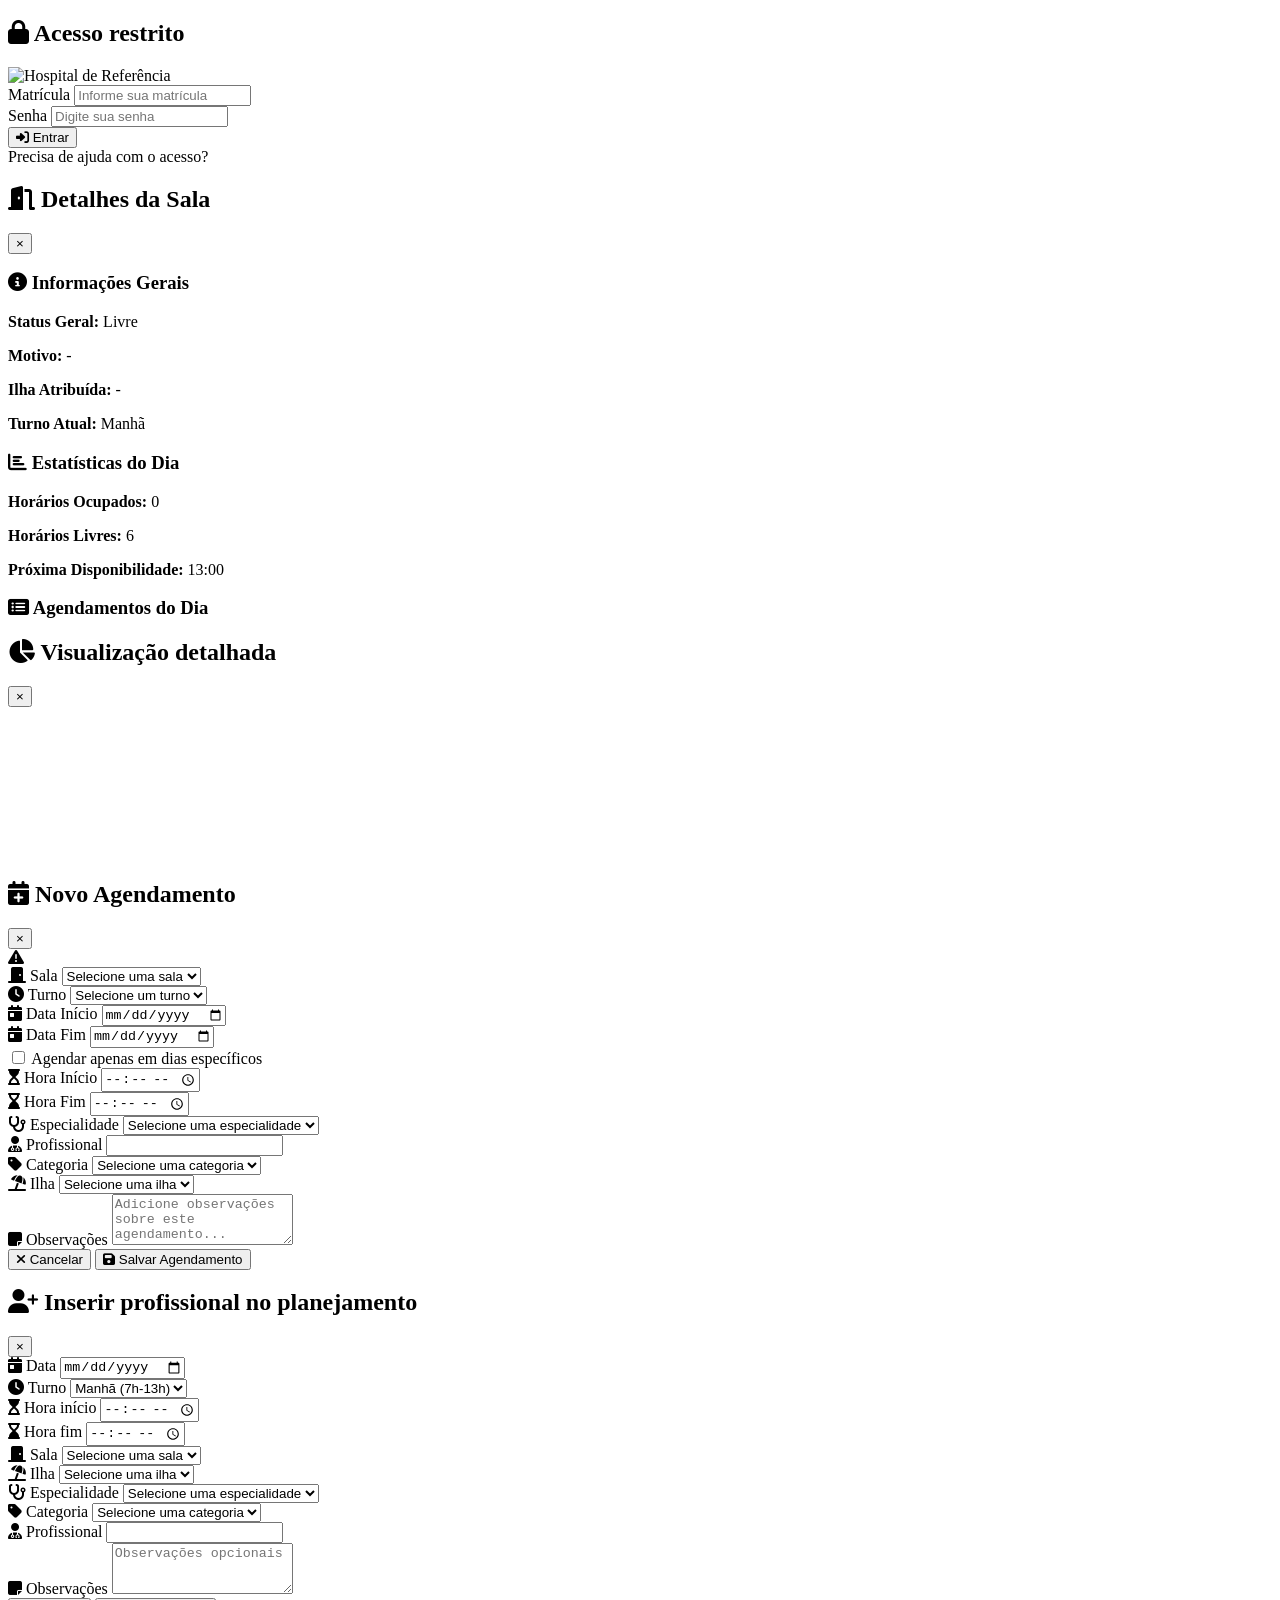
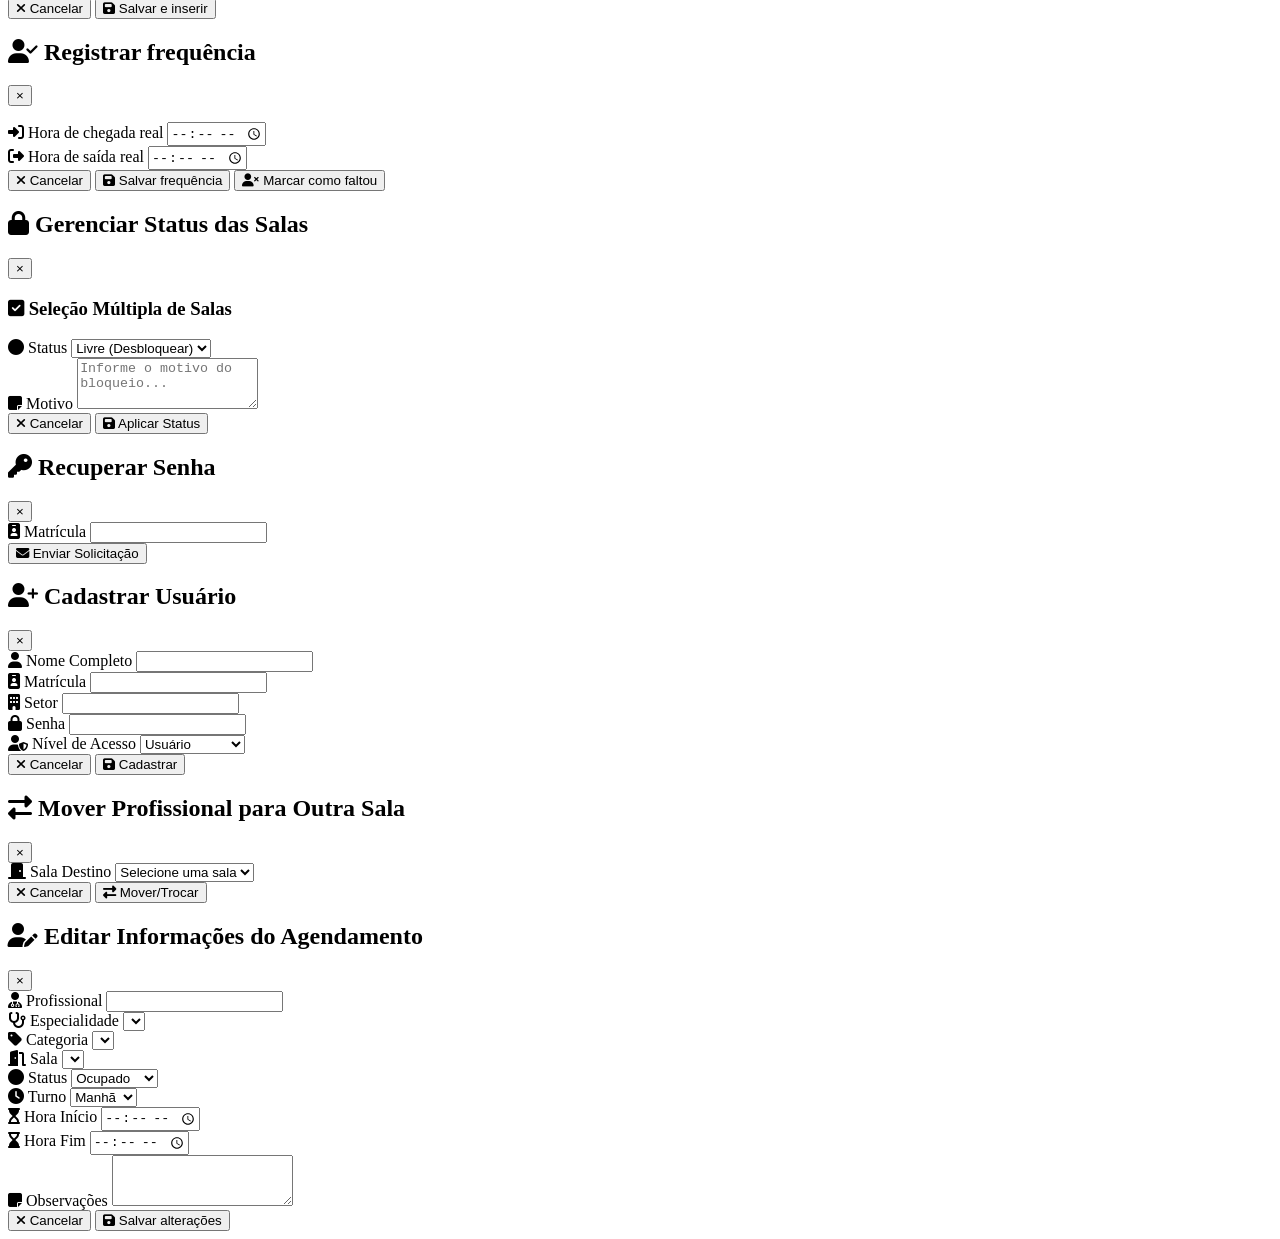
==== Index.html @ 79a1d258 "Ajusta exibição do logo sem bordas e remove legenda" ====
<!DOCTYPE html>
<html lang="pt-BR">
<head>
    <meta charset="UTF-8">
    <meta name="viewport" content="width=device-width, initial-scale=1.0">
    <title>Sistema de Agendamento - Salas</title>
    <link rel="stylesheet" href="https://cdnjs.cloudflare.com/ajax/libs/font-awesome/6.4.0/css/all.min.css">
    <link href="https://fonts.googleapis.com/css2?family=Inter:wght@400;500;600;700&display=swap" rel="stylesheet">
    <script src="https://cdn.jsdelivr.net/npm/chart.js"></script>
    <?!= include('style'); ?>
</head>
<body>
    <div id="login-container">
        <div class="login-form">
            <h2><i class="fas fa-lock"></i> Acesso restrito</h2>
            <div class="login-brand">
                <img src="https://i.ibb.co/MyXRqfmd/logo-gama-claro.png" alt="Hospital de Referência">
            </div>
            <div class="login-divider"></div>
            <div class="alert alert-error" id="login-alert" style="display: none;">
                <i class="fas fa-exclamation-triangle"></i> <span id="login-message"></span>
            </div>
            <div class="login-group">
                <label for="login-matricula">Matrícula</label>
                <input type="text" id="login-matricula" placeholder="Informe sua matrícula" required>
            </div>
            <div class="login-group">
                <label for="login-senha">Senha</label>
                <input type="password" id="login-senha" placeholder="Digite sua senha" required>
            </div>
            <div class="login-actions">
                <button class="btn" id="btn-login" type="button">
                    <i class="fas fa-sign-in-alt" aria-hidden="true"></i>
                    <span class="login-button-label">Entrar</span>
                    <span class="button-spinner" aria-hidden="true"></span>
                </button>
            </div>
            <div class="forgot-password" id="btn-forgot">Precisa de ajuda com o acesso?</div>
        </div>
    </div>

    <div id="main-container" class="container" style="display: none;">
        <header>
            <div class="header-left">
                <div class="logo">
                    <img src="https://i.ibb.co/MyXRqfmd/logo-gama-claro.png" alt="Logo Gama" class="logo-img" id="app-logo" data-dark-src="https://i.ibb.co/MyXRqfmd/logo-gama-claro.png" data-light-src="https://i.ibb.co/nMyZqyn3/logo-gama-escuro.png">
                </div>
                <div class="header-nav">
                    <button class="nav-toggle" id="nav-toggle" type="button" aria-expanded="false" aria-controls="main-nav">
                        <i class="fas fa-bars" aria-hidden="true"></i>
                        <span>Menu</span>
                    </button>
                    <nav class="main-nav" id="main-nav" aria-label="Navegação principal">
                        <div class="nav-group is-active" data-group="operacao">
                            <button class="nav-group-toggle" id="nav-group-operacao-toggle" type="button" aria-expanded="true" aria-controls="nav-group-operacao" aria-haspopup="true" data-initial-open="true">
                                <i class="fas fa-gears" aria-hidden="true"></i>
                                <span>Operação</span>
                                <i class="fas fa-chevron-down group-caret" aria-hidden="true"></i>
                            </button>
                            <div class="nav-submenu is-open" id="nav-group-operacao" role="menu" aria-labelledby="nav-group-operacao-toggle">
                                <button class="nav-btn active" data-tab="monitor" role="menuitem" data-tooltip="Acompanhe em tempo real a ocupação das salas">
                                    <i class="fas fa-desktop" aria-hidden="true"></i>
                                    <span>Monitor</span>
                                </button>
                                <button class="nav-btn" data-tab="planejamento" role="menuitem" data-tooltip="Monte o planejamento por turno e valide com o agendamento oficial">
                                    <i class="fas fa-clipboard-check" aria-hidden="true"></i>
                                    <span>Planejamento</span>
                                </button>
                            </div>
                        </div>
                        <div class="nav-group" data-group="analise">
                            <button class="nav-group-toggle" id="nav-group-analise-toggle" type="button" aria-expanded="false" aria-controls="nav-group-analise" aria-haspopup="true">
                                <i class="fas fa-chart-line" aria-hidden="true"></i>
                                <span>Análise</span>
                                <i class="fas fa-chevron-down group-caret" aria-hidden="true"></i>
                            </button>
                            <div class="nav-submenu" id="nav-group-analise" role="menu" aria-labelledby="nav-group-analise-toggle">
                                <button class="nav-btn" data-tab="dashboard" role="menuitem" data-tooltip="Visualize indicadores estratégicos e tendências">
                                    <i class="fas fa-chart-pie" aria-hidden="true"></i>
                                    <span>Dashboards</span>
                                </button>
                                <button class="nav-btn" data-tab="relatorios" role="menuitem" data-tooltip="Gere relatórios detalhados e exportáveis">
                                    <i class="fas fa-file-alt" aria-hidden="true"></i>
                                    <span>Relatórios</span>
                                </button>
                            </div>
                        </div>
                        <div class="nav-group" data-group="gestao">
                            <button class="nav-group-toggle" id="nav-group-gestao-toggle" type="button" aria-expanded="false" aria-controls="nav-group-gestao" aria-haspopup="true">
                                <i class="fas fa-people-group" aria-hidden="true"></i>
                                <span>Gestão</span>
                                <i class="fas fa-chevron-down group-caret" aria-hidden="true"></i>
                            </button>
                            <div class="nav-submenu" id="nav-group-gestao" role="menu" aria-labelledby="nav-group-gestao-toggle">
                                <button class="nav-btn" data-tab="medicos" role="menuitem" data-tooltip="Acompanhe produtividade e atrasos dos profissionais">
                                    <i class="fas fa-user-md" aria-hidden="true"></i>
                                    <span>Acompanhamento Médicos</span>
                                </button>
                                <button class="nav-btn" data-tab="logs" role="menuitem" data-tooltip="Audite atividades, alertas e ações administrativas">
                                    <i class="fas fa-clipboard-list" aria-hidden="true"></i>
                                    <span>Logs &amp; Auditoria</span>
                                </button>
                                <button class="nav-btn" data-tab="sala-mes" role="menuitem" data-tooltip="Analise a performance das salas ao longo do mês">
                                    <i class="fas fa-door-open" aria-hidden="true"></i>
                                    <span>Acompanhamento Salas</span>
                                </button>
                            </div>
                        </div>
                    </nav>
                </div>
            </div>
            <div class="controls">
                <button class="theme-toggle" id="theme-toggle" type="button" aria-label="Alternar entre tema claro e escuro">
                    <i class="fas fa-moon" aria-hidden="true"></i>
                </button>
                <div class="date-controls">
                    <button id="prev-date" type="button"><i class="fas fa-chevron-left"></i></button>
                    <div id="current-date">Carregando...</div>
                    <input type="date" id="current-date-picker" aria-label="Selecionar data específica">
                    <button id="next-date" type="button"><i class="fas fa-chevron-right"></i></button>
                </div>
                <div class="turno-selector" role="group" aria-label="Seleção de turno">
                    <button class="turno-btn active" data-turno="manha" type="button" aria-label="Manhã">M</button>
                    <button class="turno-btn" data-turno="tarde" type="button" aria-label="Tarde">T</button>
                    <button class="turno-btn" data-turno="noite" type="button" aria-label="Noite">N</button>
                    <button class="turno-btn" data-turno="todos" type="button" aria-label="Todos os turnos do dia">DIA</button>
                </div>
                <div class="quick-actions">
                    <button class="icon-button icon-only" id="open-filters" type="button" aria-controls="filters-panel" aria-label="Alternar filtros">
                        <i class="fas fa-sliders-h"></i>
                    </button>
                    <button class="btn btn-secondary" id="btn-logout" type="button">
                        <i class="fas fa-sign-out-alt"></i> Sair
                    </button>
                </div>
            </div>
        </header>

        <div class="main-content">
            <aside class="sidebar" data-drawer="filters" id="filters-panel">
                <button class="drawer-close" type="button" data-drawer-close="filters" aria-label="Fechar filtros" data-skip-busy="true">
                    <i class="fas fa-times"></i>
                </button>
                <h2><i class="fas fa-sliders-h"></i> Filtros e Controles</h2>
                <div class="filters">
                    <div class="filter-group">
                        <label for="filter-especialidade"><i class="fas fa-stethoscope"></i> Especialidade</label>
                        <div class="multiselect" id="filter-especialidade-multi">
                            <button class="multiselect-btn">Todas as especialidades</button>
                            <div class="multiselect-options" id="filter-especialidade-options"></div>
                        </div>
                    </div>
                    <div class="filter-group">
                        <label for="filter-categoria"><i class="fas fa-user-md"></i> Categoria</label>
                        <div class="multiselect" id="filter-categoria-multi">
                            <button class="multiselect-btn">Todas as categorias</button>
                            <div class="multiselect-options" id="filter-categoria-options"></div>
                        </div>
                    </div>
                    <div class="filter-group">
                        <label for="filter-status"><i class="fas fa-circle"></i> Status</label>
                        <div class="multiselect" id="filter-status-multi">
                            <button class="multiselect-btn">Todos os status</button>
                            <div class="multiselect-options" id="filter-status-options"></div>
                        </div>
                    </div>
                    <div class="filter-group">
                        <label for="filter-ilha"><i class="fas fa-umbrella-beach"></i> Ilha</label>
                        <div class="multiselect" id="filter-ilha-multi">
                            <button class="multiselect-btn">Todas as ilhas</button>
                            <div class="multiselect-options" id="filter-ilha-options"></div>
                        </div>
                    </div>
                    <button class="btn-cadastrar admin-only" id="btn-cadastro">
                        <i class="fas fa-plus-circle"></i> Novo Agendamento
                    </button>
                    <button class="btn-bloquear admin-only" id="btn-bloquear">
                        <i class="fas fa-lock"></i> Gerenciar Status Salas
                    </button>
                    <button class="btn-cadastrar admin-only" id="btn-cadastrar-usuario">
                        <i class="fas fa-user-plus"></i> Cadastrar Usuário
                    </button>
                </div>

                <div class="legend">
                    <div class="legend-item">
                        <div class="legend-color color-livre"></div>
                        <span>Livre</span>
                    </div>
                    <div class="legend-item">
                        <div class="legend-color color-ocupado"></div>
                        <span>Ocupado</span>
                    </div>
                    <div class="legend-item">
                        <div class="legend-color color-bloqueado"></div>
                        <span>Bloqueado</span>
                    </div>
                    <div class="legend-item">
                        <div class="legend-color color-reservado"></div>
                        <span>Reservado</span>
                    </div>
                </div>
            </aside>
            <div class="monitor-container">
                <div class="dashboard-section active" id="monitor-section">
                    <div class="monitor-header">
                        <div class="monitor-title">
                            <i class="fas fa-desktop"></i> Monitor de Salas
                        </div>
                        <div class="monitor-actions">
                            <button class="icon-button icon-only" id="btn-atualizar" type="button" aria-label="Atualizar monitor">
                                <i class="fas fa-sync-alt"></i>
                            </button>
                        </div>
                    </div>
                    
                    <div class="toggle-container" id="toggle-simplificada-container">
                        <span class="toggle-label">Visualização Simplificada:</span>
                        <button class="toggle-simplificada active" id="toggle-simplificada">Ativado</button>
                    </div>
                    
                    <div class="loading" id="loading-monitor">
                        <i class="fas fa-spinner"></i>
                        <p>Carregando salas...</p>
                    </div>

                    <div class="monitor-scroll">
                        <div class="monitor" id="monitor-content"></div>
                    </div>
                </div>

                <div class="dashboard-section" id="planejamento-section">
                    <section class="planejamento-container" id="planejamento-container">
                        <div class="planejamento-header">
                            <div>
                                <h2><i class="fas fa-clipboard-check"></i> Planejamento de Salas por Turno</h2>
                                <p>Monte rapidamente o mapa de salas e valide com o agendamento oficial.</p>
                            </div>
                            <div class="planejamento-controls">
                                <label>
                                    Turno
                                    <select id="planejamento-turno">
                                        <option value="manha">Manhã</option>
                                        <option value="tarde">Tarde</option>
                                        <option value="noite">Noite</option>
                                        <option value="todos">Todos</option>
                                    </select>
                                </label>
                                <label>
                                    Profissional
                                    <input type="text" id="planejamento-filtro-nome" placeholder="Buscar por nome">
                                </label>
                                <label>
                                    Especialidade
                                    <select id="planejamento-filtro-especialidade">
                                        <option value="">Todas</option>
                                    </select>
                                </label>
                                <button class="btn btn-success admin-only" id="planejamento-adicionar" type="button">
                                    <i class="fas fa-user-plus"></i> Adicionar profissional
                                </button>
                                <button class="btn btn-primary" id="planejamento-aplicar" type="button">
                                    <i class="fas fa-check-double"></i> Substituir tudo
                                </button>
                            </div>
                        </div>
                        <div class="planejamento-table-wrapper">
                            <div class="planejamento-loading" id="planejamento-loading" aria-hidden="true" aria-live="polite">
                                <i class="fas fa-spinner"></i>
                                <span>Carregando planejamento...</span>
                            </div>
                            <table class="planejamento-table">
                                <thead>
                                <tr>
                                    <th class="planejamento-col-check">OK</th>
                                    <th>Profissional</th>
                                    <th>Especialidade</th>
                                    <th>Turno</th>
                                    <th>Sala atual</th>
                                    <th>Sala planejada</th>
                                    <th>Ações</th>
                                </tr>
                                </thead>
                                <tbody id="planejamento-tbody"></tbody>
                            </table>
                        </div>
                        <div class="planejamento-feedback" id="planejamento-feedback"></div>
                    </section>
                </div>

                <div class="dashboard-section" id="medicos-section">
                    <div class="medicos-container">
                        <div class="medicos-header">
                            <div>
                                <h2><i class="fas fa-user-md"></i> Acompanhamento de Médicos</h2>
                                <p>Monitore frequência, atrasos e horários padrão para antecipar ajustes na escala médica.</p>
                            </div>
                            <div class="medicos-highlight" id="medicos-highlight" data-status="vazio">
                                <span class="medicos-highlight-label">Maior atraso registrado</span>
                                <strong id="medicos-highlight-nome">Nenhum registro</strong>
                                <span id="medicos-highlight-valor">0 min</span>
                            </div>
                        </div>

                        <div class="medicos-filtros" id="medicos-filtros">
                            <div class="medicos-filtro medicos-filtro-busca">
                                <label for="medicos-busca">Buscar profissional</label>
                                <div class="medicos-busca-input">
                                    <i class="fas fa-search" aria-hidden="true"></i>
                                    <input type="search" id="medicos-busca" placeholder="Digite nome ou especialidade">
                                </div>
                            </div>
                            <div class="medicos-filtro">
                                <label for="medicos-especialidade">Especialidade</label>
                                <select id="medicos-especialidade">
                                    <option value="todas">Todas</option>
                                </select>
                            </div>
                            <div class="medicos-filtro medicos-filtro-periodo">
                                <label for="medicos-periodo">Período</label>
                                <div class="medicos-periodo-wrapper">
                                    <select id="medicos-periodo">
                                        <option value="dia">Dia</option>
                                        <option value="semana">Semana</option>
                                        <option value="mes">Mês</option>
                                        <option value="ano">Ano</option>
                                        <option value="intervalo">Intervalo</option>
                                    </select>
                                    <div class="medicos-periodo-detalhes" data-periodo="dia">
                                        <input type="date" id="medicos-periodo-dia">
                                    </div>
                                    <div class="medicos-periodo-detalhes" data-periodo="semana">
                                        <input type="week" id="medicos-periodo-semana">
                                    </div>
                                    <div class="medicos-periodo-detalhes" data-periodo="mes">
                                        <input type="month" id="medicos-periodo-mes">
                                    </div>
                                    <div class="medicos-periodo-detalhes" data-periodo="ano">
                                        <select id="medicos-periodo-ano"></select>
                                    </div>
                                    <div class="medicos-periodo-detalhes medicos-periodo-intervalo" data-periodo="intervalo">
                                        <input type="date" id="medicos-periodo-inicio">
                                        <span class="medicos-periodo-separador">até</span>
                                        <input type="date" id="medicos-periodo-fim">
                                    </div>
                                </div>
                            </div>
                            <div class="medicos-filtro">
                                <label for="medicos-frequencia">Frequência</label>
                                <select id="medicos-frequencia">
                                    <option value="todos">Todos</option>
                                    <option value="pontual">Pontuais</option>
                                    <option value="atraso">Com atrasos</option>
                                    <option value="faltou">Com faltas</option>
                                    <option value="pendente">Pendências</option>
                                    <option value="manual">Registros manuais</option>
                                </select>
                            </div>
                            <div class="medicos-filtro">
                                <label for="medicos-ordenacao">Ordenar por</label>
                                <select id="medicos-ordenacao">
                                    <option value="atrasos">Maiores atrasos</option>
                                    <option value="faltas">Mais faltas</option>
                                    <option value="frequencia">Melhor frequência</option>
                                    <option value="nome">Nome (A-Z)</option>
                                </select>
                            </div>
                        </div>

                        <div class="medicos-resumo" aria-live="polite">
                            <div class="medicos-resumo-card">
                                <span class="medicos-resumo-label">Profissionais monitorados</span>
                                <strong class="medicos-resumo-valor" id="medicos-total">0</strong>
                            </div>
                            <div class="medicos-resumo-card">
                                <span class="medicos-resumo-label">Frequência registrada</span>
                                <strong class="medicos-resumo-valor" id="medicos-frequencia-registrada">0%</strong>
                            </div>
                            <div class="medicos-resumo-card">
                                <span class="medicos-resumo-label">Média de atraso</span>
                                <strong class="medicos-resumo-valor" id="medicos-atraso-medio">0 min</strong>
                            </div>
                        </div>

                        <div class="medicos-lista" id="medicos-lista">
                            <div class="empty-state">
                                <i class="fas fa-user-md"></i>
                                <p>Nenhum profissional encontrado no momento.</p>
                            </div>
                        </div>
                    </div>
                </div>

                <div class="dashboard-section" id="logs-section">
                    <section class="logs-container" aria-label="Auditoria e monitoramento de logs">
                        <div class="logs-header">
                            <div class="logs-header-info">
                                <h2><i class="fas fa-clipboard-list"></i> Logs e Auditoria</h2>
                                <p>Visualize eventos críticos, acompanhe alertas configurados e mantenha o histórico de auditoria sempre organizado.</p>
                            </div>
                            <div class="logs-header-actions">
                                <span class="logs-sync-indicator" id="logs-ultima-sincronizacao">
                                    <i class="fas fa-clock" aria-hidden="true"></i>
                                    <span>Sincronização: aguardando dados</span>
                                </span>
                                <button class="btn btn-secondary" id="logs-exportar" type="button" data-logs-control>
                                    <i class="fas fa-file-export"></i> Exportar filtrados (CSV)
                                </button>
                            </div>
                        </div>

                        <div class="logs-overview" id="logs-overview">
                            <article class="logs-card">
                                <header>
                                    <span class="logs-card-label">Eventos registrados</span>
                                    <i class="fas fa-database" aria-hidden="true"></i>
                                </header>
                                <strong id="logs-total-eventos">0</strong>
                                <p>Total acumulado considerando todos os filtros.</p>
                            </article>
                            <article class="logs-card">
                                <header>
                                    <span class="logs-card-label">Alertas ativos</span>
                                    <i class="fas fa-bell-exclamation" aria-hidden="true"></i>
                                </header>
                                <strong id="logs-total-alertas">0</strong>
                                <p>Registros sinalizados para revisão imediata.</p>
                            </article>
                            <article class="logs-card">
                                <header>
                                    <span class="logs-card-label">Pendências de auditoria</span>
                                    <i class="fas fa-user-check" aria-hidden="true"></i>
                                </header>
                                <strong id="logs-pendentes-revisao">0</strong>
                                <p>Logs ainda não marcados como revisados.</p>
                            </article>
                            <article class="logs-card">
                                <header>
                                    <span class="logs-card-label">Último evento crítico</span>
                                    <i class="fas fa-triangle-exclamation" aria-hidden="true"></i>
                                </header>
                                <strong id="logs-ultimo-critico">—</strong>
                                <p>Horário da última ocorrência com falha.</p>
                            </article>
                        </div>

                        <div class="logs-quick-filters" role="group" aria-label="Filtros rápidos de auditoria">
                            <span class="logs-quick-title">Atalhos de auditoria:</span>
                            <div class="logs-quick-buttons">
                                <button class="logs-quick-filter active" type="button" data-logs-filter="todos" data-logs-control>Todos</button>
                                <button class="logs-quick-filter" type="button" data-logs-filter="ultimas24h" data-logs-control>Últimas 24h</button>
                                <button class="logs-quick-filter" type="button" data-logs-filter="falhas" data-logs-control>Falhas registradas</button>
                                <button class="logs-quick-filter" type="button" data-logs-filter="administradores" data-logs-control>Ações de administradores</button>
                                <button class="logs-quick-filter" type="button" data-logs-filter="alertas" data-logs-control>Somente alertas</button>
                            </div>
                        </div>

                        <div class="logs-main">
                            <aside class="logs-filter-panel">
                                <div class="logs-filter-header">
                                    <h3><i class="fas fa-sliders-h"></i> Filtro avançado</h3>
                                    <p>Combine critérios para refinar a busca e salve filtros frequentes.</p>
                                </div>
                                <div class="logs-filter-body">
                                    <label>
                                        Intervalo inicial
                                        <input type="date" id="logs-data-inicio" data-logs-control>
                                    </label>
                                    <label>
                                        Intervalo final
                                        <input type="date" id="logs-data-fim" data-logs-control>
                                    </label>
                                    <label>
                                        Usuário responsável
                                        <input type="text" id="logs-usuario" placeholder="Nome ou matrícula" data-logs-control>
                                    </label>
                                    <label>
                                        Tipo de ação
                                        <select id="logs-acao" multiple data-logs-control>
                                            <option value="criacao">Criação</option>
                                            <option value="atualizacao">Atualização</option>
                                            <option value="cancelamento">Cancelamento</option>
                                            <option value="login">Login</option>
                                            <option value="exportacao">Exportação</option>
                                            <option value="rotina">Rotina automática</option>
                                            <option value="administrativo">Ajuste administrativo</option>
                                        </select>
                                    </label>
                                    <label>
                                        Resultado
                                        <select id="logs-status" multiple data-logs-control>
                                            <option value="sucesso">Sucesso</option>
                                            <option value="erro">Erro</option>
                                            <option value="alerta">Alerta</option>
                                        </select>
                                    </label>
                                    <label>
                                        Origem do evento
                                        <select id="logs-origem" multiple data-logs-control>
                                            <option value="web">Portal web</option>
                                            <option value="mobile">Aplicativo mobile</option>
                                            <option value="api">API externa</option>
                                            <option value="rotina">Rotina automática</option>
                                        </select>
                                    </label>
                                    <label class="logs-checkbox">
                                        <input type="checkbox" id="logs-apenas-alertas" data-logs-control>
                                        <span>Somente eventos com alerta vinculado</span>
                                    </label>
                                </div>
                                <div class="logs-filter-footer">
                                    <div class="logs-save-filter">
                                        <input type="text" id="logs-nome-filtro" placeholder="Nome do filtro salvo" data-logs-control>
                                        <button class="btn btn-tertiary" id="logs-salvar-filtro" type="button" data-logs-control>
                                            <i class="fas fa-bookmark"></i> Salvar filtro
                                        </button>
                                    </div>
                                    <div class="logs-saved-filters" id="logs-filtros-salvos" aria-live="polite"></div>
                                </div>
                            </aside>

                            <div class="logs-table-area">
                                <div class="logs-access-warning" id="logs-access-warning" role="alert">
                                    <i class="fas fa-lock" aria-hidden="true"></i>
                                    <div>
                                        <strong>Acesso restrito.</strong>
                                        <p>Solicite uma permissão de gestor ou administrador para manipular filtros avançados ou exportar registros.</p>
                                    </div>
                                </div>
                                <div class="logs-table-card">
                                    <div class="logs-table-toolbar">
                                        <div class="logs-search">
                                            <i class="fas fa-search" aria-hidden="true"></i>
                                            <input type="search" id="logs-busca" placeholder="Buscar por usuário, ação ou detalhes" data-logs-control>
                                        </div>
                                        <div class="logs-toolbar-actions">
                                            <button class="btn btn-tertiary" id="logs-marcar-revisado" type="button" data-logs-control disabled>
                                                <i class="fas fa-shield-check"></i> Marcar como revisado
                                            </button>
                                            <button class="btn btn-tertiary" id="logs-limpar-filtros" type="button" data-logs-control>
                                                <i class="fas fa-eraser"></i> Limpar filtros
                                            </button>
                                        </div>
                                    </div>
                                    <div class="logs-table-wrapper">
                                        <table class="logs-table">
                                            <thead>
                                                <tr>
                                                    <th scope="col">Data/Hora</th>
                                                    <th scope="col">Usuário</th>
                                                    <th scope="col">Ação</th>
                                                    <th scope="col">Resultado</th>
                                                    <th scope="col">Origem</th>
                                                    <th scope="col">Detalhes</th>
                                                </tr>
                                            </thead>
                                            <tbody id="logs-table-body">
                                                <tr class="logs-table-empty">
                                                    <td colspan="6">
                                                        <i class="fas fa-clipboard"></i>
                                                        <p>Nenhum registro encontrado para os filtros atuais.</p>
                                                    </td>
                                                </tr>
                                            </tbody>
                                        </table>
                                    </div>
                                </div>
                            </div>

                            <aside class="logs-detail-panel" id="logs-detail-panel" aria-label="Detalhes do log selecionado">
                                <div class="logs-detail-header">
                                    <h3><i class="fas fa-file-lines"></i> Detalhes do log</h3>
                                    <button class="icon-button icon-only" id="logs-detail-close" type="button" aria-label="Fechar detalhes" data-skip-busy="true">
                                        <i class="fas fa-times"></i>
                                    </button>
                                </div>
                                <div class="logs-detail-body">
                                    <p class="logs-detail-placeholder" id="logs-detail-placeholder">Selecione um registro para visualizar o histórico completo.</p>
                                    <div class="logs-detail-content" id="logs-detail-content">
                                        <dl class="logs-detail-grid">
                                            <div>
                                                <dt>Data/Hora</dt>
                                                <dd id="logs-detalhe-data">—</dd>
                                            </div>
                                            <div>
                                                <dt>Usuário</dt>
                                                <dd id="logs-detalhe-usuario">—</dd>
                                            </div>
                                            <div>
                                                <dt>Perfil</dt>
                                                <dd id="logs-detalhe-perfil">—</dd>
                                            </div>
                                            <div>
                                                <dt>Ação executada</dt>
                                                <dd id="logs-detalhe-acao">—</dd>
                                            </div>
                                            <div>
                                                <dt>Resultado</dt>
                                                <dd id="logs-detalhe-resultado">—</dd>
                                            </div>
                                            <div>
                                                <dt>Origem</dt>
                                                <dd id="logs-detalhe-origem">—</dd>
                                            </div>
                                            <div>
                                                <dt>IP de origem</dt>
                                                <dd id="logs-detalhe-ip">—</dd>
                                            </div>
                                            <div>
                                                <dt>Revisão</dt>
                                                <dd id="logs-detalhe-revisao">—</dd>
                                            </div>
                                        </dl>
                                        <div class="logs-detail-notes">
                                            <h4>Observações</h4>
                                            <p id="logs-detalhe-observacoes">—</p>
                                        </div>
                                        <div class="logs-detail-payload">
                                            <header>
                                                <span>Payload associado</span>
                                                <button class="btn btn-tertiary" id="logs-exportar-individual" type="button" data-logs-control>
                                                    <i class="fas fa-download"></i> Exportar JSON
                                                </button>
                                            </header>
                                            <pre id="logs-detalhe-payload">—</pre>
                                        </div>
                                    </div>
                                </div>
                            </aside>
                        </div>

                        <section class="logs-alerts" aria-label="Alertas configurados">
                            <div class="logs-alerts-header">
                                <h3><i class="fas fa-bell"></i> Alertas &amp; notificações</h3>
                                <button class="btn btn-tertiary admin-only" id="logs-gerenciar-alertas" type="button" data-logs-control>
                                    <i class="fas fa-gear"></i> Gerenciar regras
                                </button>
                            </div>
                            <ul class="logs-alerts-list" id="logs-alertas-list">
                                <li class="logs-alerts-empty">Nenhuma regra configurada até o momento.</li>
                            </ul>
                        </section>

                        <div class="logs-feedback" id="logs-feedback" role="status" aria-live="polite"></div>
                    </section>
                </div>

                <div class="dashboard-section" id="dashboard-section">
                    <h2>Dashboards</h2>
                    <div class="dashboard-controls">
                        <select id="dashboard-periodo">
                            <option value="dia">Dia</option>
                            <option value="semana">Semana</option>
                            <option value="mes">Mês</option>
                            <option value="ano">Ano</option>
                        </select>
                        <div class="dashboard-periodo-detalhes" id="dashboard-periodo-detalhes">
                            <div class="dashboard-periodo-field" data-periodo="mes">
                                <label for="dashboard-periodo-meses">Meses</label>
                                <div class="report-multiselect" data-select-id="dashboard-periodo-meses" data-placeholder="Selecione os meses">
                                    <button type="button" class="report-multiselect-btn">Selecionar meses</button>
                                    <div class="report-multiselect-panel">
                                        <div class="report-multiselect-actions">
                                            <button type="button" data-action="select-all">Selecionar todos</button>
                                            <button type="button" data-action="clear">Limpar</button>
                                        </div>
                                        <div class="report-multiselect-options"></div>
                                    </div>
                                </div>
                                <select id="dashboard-periodo-meses" multiple class="sr-only-input"></select>
                            </div>
                            <div class="dashboard-periodo-field" data-periodo="semana" data-field="meses">
                                <label for="dashboard-periodo-semana-meses">Meses</label>
                                <div class="report-multiselect" data-select-id="dashboard-periodo-semana-meses" data-placeholder="Selecione os meses">
                                    <button type="button" class="report-multiselect-btn">Meses</button>
                                    <div class="report-multiselect-panel">
                                        <div class="report-multiselect-actions">
                                            <button type="button" data-action="select-all">Selecionar todos</button>
                                            <button type="button" data-action="clear">Limpar</button>
                                        </div>
                                        <div class="report-multiselect-options"></div>
                                    </div>
                                </div>
                                <select id="dashboard-periodo-semana-meses" multiple class="sr-only-input"></select>
                            </div>
                            <div class="dashboard-periodo-field" data-periodo="semana" data-field="semanas">
                                <label for="dashboard-periodo-semanas">Semanas do mês</label>
                                <div class="report-multiselect" data-select-id="dashboard-periodo-semanas" data-placeholder="Semanas">
                                    <button type="button" class="report-multiselect-btn">Semanas</button>
                                    <div class="report-multiselect-panel">
                                        <div class="report-multiselect-actions">
                                            <button type="button" data-action="select-all">Selecionar todas</button>
                                            <button type="button" data-action="clear">Limpar</button>
                                        </div>
                                        <div class="report-multiselect-options"></div>
                                    </div>
                                </div>
                                <select id="dashboard-periodo-semanas" multiple class="sr-only-input"></select>
                                <span class="dashboard-periodo-hint">É possível combinar mais de uma semana e mês.</span>
                            </div>
                            <div class="dashboard-periodo-field" data-periodo="ano">
                                <label for="dashboard-periodo-anos">Anos</label>
                                <div class="report-multiselect" data-select-id="dashboard-periodo-anos" data-placeholder="Selecione os anos">
                                    <button type="button" class="report-multiselect-btn">Selecionar anos</button>
                                    <div class="report-multiselect-panel">
                                        <div class="report-multiselect-actions">
                                            <button type="button" data-action="select-all">Selecionar todos</button>
                                            <button type="button" data-action="clear">Limpar</button>
                                        </div>
                                        <div class="report-multiselect-options"></div>
                                    </div>
                                </div>
                                <select id="dashboard-periodo-anos" multiple class="sr-only-input"></select>
                            </div>
                        </div>
                        <div class="comparison-toggle-group">
                            <button class="btn btn-secondary" type="button" id="btn-dashboard-comparar">
                                <i class="fas fa-arrow-right-arrow-left"></i>
                                <span>Comparar</span>
                            </button>
                            <button class="btn btn-tertiary" type="button" id="btn-dashboard-pdf">
                                <i class="fas fa-file-pdf"></i>
                                <span>Exportar PDF</span>
                            </button>
                            <button class="icon-button icon-only" id="btn-atualizar-dashboard" type="button" aria-label="Atualizar indicadores do dashboard">
                                <i class="fas fa-sync-alt"></i>
                            </button>
                        </div>
                    </div>
                    <div class="comparison-panel" id="dashboard-comparar-panel">
                        <div class="comparison-field">
                            <label for="dashboard-comparar-tipo">Tipo de período</label>
                            <select id="dashboard-comparar-tipo">
                                <option value="">Selecione</option>
                                <option value="dia">Dia específico</option>
                                <option value="intervalo">Intervalo de datas</option>
                                <option value="mes">Mês(es)</option>
                                <option value="ano">Ano(s)</option>
                            </select>
                        </div>
                        <div class="comparison-field" data-comparar="dia">
                            <label for="dashboard-comparar-dia">Dia para comparação</label>
                            <input type="date" id="dashboard-comparar-dia">
                        </div>
                        <div class="comparison-field" data-comparar="intervalo">
                            <label>Intervalo</label>
                            <div class="dashboard-day-range-fields">
                                <label class="dashboard-day-range-label" for="dashboard-comparar-inicio">
                                    <span>Início</span>
                                    <input type="date" id="dashboard-comparar-inicio">
                                </label>
                                <label class="dashboard-day-range-label" for="dashboard-comparar-fim">
                                    <span>Fim</span>
                                    <input type="date" id="dashboard-comparar-fim">
                                </label>
                            </div>
                        </div>
                        <div class="comparison-field" data-comparar="mes">
                            <label for="dashboard-comparar-meses">Meses para comparação</label>
                            <div class="report-multiselect" data-select-id="dashboard-comparar-meses" data-placeholder="Selecionar meses">
                                <button type="button" class="report-multiselect-btn">Selecionar meses</button>
                                <div class="report-multiselect-panel">
                                    <div class="report-multiselect-actions">
                                        <button type="button" data-action="select-all">Selecionar todos</button>
                                        <button type="button" data-action="clear">Limpar</button>
                                    </div>
                                    <div class="report-multiselect-options"></div>
                                </div>
                            </div>
                            <select id="dashboard-comparar-meses" multiple class="sr-only-input"></select>
                        </div>
                        <div class="comparison-field" data-comparar="ano">
                            <label for="dashboard-comparar-anos">Anos para comparação</label>
                            <div class="report-multiselect" data-select-id="dashboard-comparar-anos" data-placeholder="Selecionar anos">
                                <button type="button" class="report-multiselect-btn">Selecionar anos</button>
                                <div class="report-multiselect-panel">
                                    <div class="report-multiselect-actions">
                                        <button type="button" data-action="select-all">Selecionar todos</button>
                                        <button type="button" data-action="clear">Limpar</button>
                                    </div>
                                    <div class="report-multiselect-options"></div>
                                </div>
                            </div>
                            <select id="dashboard-comparar-anos" multiple class="sr-only-input"></select>
                        </div>
                        <div class="comparison-actions">
                            <button class="btn btn-secondary" type="button" id="dashboard-comparar-aplicar">Aplicar comparação</button>
                            <button class="btn btn-tertiary" type="button" id="dashboard-comparar-limpar">Remover comparação</button>
                        </div>
                    </div>
                    <div class="dashboard-day-selector" id="dashboard-dia-especifico-container">
                        <div class="dashboard-day-mode">
                            <label>
                                <input type="radio" name="dashboard-dia-modo" value="hoje" checked>
                                <span>Usar data atual do monitor</span>
                            </label>
                            <label>
                                <input type="radio" name="dashboard-dia-modo" value="intervalo">
                                <span>Selecionar intervalo de dias</span>
                            </label>
                        </div>
                        <div class="dashboard-day-range" id="dashboard-dia-range">
                            <div class="dashboard-day-range-fields">
                                <label class="dashboard-day-range-label" for="dashboard-dia-inicio">
                                    <span>Início</span>
                                    <input type="date" id="dashboard-dia-inicio" aria-label="Data inicial do intervalo">
                                </label>
                                <label class="dashboard-day-range-label" for="dashboard-dia-fim">
                                    <span>Fim</span>
                                    <input type="date" id="dashboard-dia-fim" aria-label="Data final do intervalo">
                                </label>
                            </div>
                            <span class="dashboard-day-range-hint">Escolha a data inicial e final para analisar o período.</span>
                        </div>
                    </div>
                    <div class="filter-toggle-bar">
                        <button type="button" class="filter-toggle-btn" data-filter-toggle="dashboard-filtros" data-expanded-text="Ocultar filtros" data-collapsed-text="Mostrar filtros" aria-expanded="true" aria-controls="dashboard-filtros">
                            <i class="fas fa-eye-slash" aria-hidden="true"></i>
                            <span class="filter-toggle-label">Ocultar filtros</span>
                        </button>
                    </div>
                    <div class="report-filters compact" id="dashboard-filtros">
                        <div class="report-filter-field">
                            <label for="dashboard-filtro-turno">Turnos</label>
                            <div class="report-multiselect" data-select-id="dashboard-filtro-turno" data-placeholder="Todos os turnos">
                                <button type="button" class="report-multiselect-btn">Todos os turnos</button>
                                <div class="report-multiselect-panel">
                                    <div class="report-multiselect-actions">
                                        <button type="button" data-action="select-all">Selecionar todos</button>
                                        <button type="button" data-action="clear">Limpar</button>
                                    </div>
                                    <div class="report-multiselect-options"></div>
                                </div>
                            </div>
                            <select id="dashboard-filtro-turno" multiple class="sr-only-input"></select>
                        </div>
                        <div class="report-filter-field">
                            <label for="dashboard-filtro-status">Status</label>
                            <div class="report-multiselect" data-select-id="dashboard-filtro-status" data-placeholder="Todos os status">
                                <button type="button" class="report-multiselect-btn">Todos os status</button>
                                <div class="report-multiselect-panel">
                                    <div class="report-multiselect-actions">
                                        <button type="button" data-action="select-all">Selecionar todos</button>
                                        <button type="button" data-action="clear">Limpar</button>
                                    </div>
                                    <div class="report-multiselect-options"></div>
                                </div>
                            </div>
                            <select id="dashboard-filtro-status" multiple class="sr-only-input"></select>
                        </div>
                        <div class="report-filter-field">
                            <label for="dashboard-filtro-ilha">Ilhas</label>
                            <div class="report-multiselect" data-select-id="dashboard-filtro-ilha" data-placeholder="Todas as ilhas">
                                <button type="button" class="report-multiselect-btn">Todas as ilhas</button>
                                <div class="report-multiselect-panel">
                                    <div class="report-multiselect-actions">
                                        <button type="button" data-action="select-all">Selecionar todas</button>
                                        <button type="button" data-action="clear">Limpar</button>
                                    </div>
                                    <div class="report-multiselect-options"></div>
                                </div>
                            </div>
                            <select id="dashboard-filtro-ilha" multiple class="sr-only-input"></select>
                        </div>
                        <div class="report-filter-field">
                            <label for="dashboard-filtro-sala">Salas</label>
                            <div class="report-multiselect" data-select-id="dashboard-filtro-sala" data-placeholder="Todas as salas">
                                <button type="button" class="report-multiselect-btn">Todas as salas</button>
                                <div class="report-multiselect-panel">
                                    <div class="report-multiselect-actions">
                                        <button type="button" data-action="select-all">Selecionar todas</button>
                                        <button type="button" data-action="clear">Limpar</button>
                                    </div>
                                    <div class="report-multiselect-options"></div>
                                </div>
                            </div>
                            <select id="dashboard-filtro-sala" multiple class="sr-only-input"></select>
                        </div>
                        <div class="report-filter-field">
                            <label for="dashboard-filtro-especialidade">Especialidades</label>
                            <div class="report-multiselect" data-select-id="dashboard-filtro-especialidade" data-placeholder="Todas as especialidades">
                                <button type="button" class="report-multiselect-btn">Todas as especialidades</button>
                                <div class="report-multiselect-panel">
                                    <div class="report-multiselect-actions">
                                        <button type="button" data-action="select-all">Selecionar todas</button>
                                        <button type="button" data-action="clear">Limpar</button>
                                    </div>
                                    <div class="report-multiselect-options"></div>
                                </div>
                            </div>
                            <select id="dashboard-filtro-especialidade" multiple class="sr-only-input"></select>
                        </div>
                        <div class="report-filter-field">
                            <label for="dashboard-filtro-categoria">Categorias</label>
                            <div class="report-multiselect" data-select-id="dashboard-filtro-categoria" data-placeholder="Todas as categorias">
                                <button type="button" class="report-multiselect-btn">Todas as categorias</button>
                                <div class="report-multiselect-panel">
                                    <div class="report-multiselect-actions">
                                        <button type="button" data-action="select-all">Selecionar todas</button>
                                        <button type="button" data-action="clear">Limpar</button>
                                    </div>
                                    <div class="report-multiselect-options"></div>
                                </div>
                            </div>
                            <select id="dashboard-filtro-categoria" multiple class="sr-only-input"></select>
                        </div>
                        <div class="report-filter-field">
                            <label for="dashboard-filtro-profissional">Profissionais</label>
                            <div class="report-multiselect" data-select-id="dashboard-filtro-profissional" data-placeholder="Todos os profissionais">
                                <button type="button" class="report-multiselect-btn">Todos os profissionais</button>
                                <div class="report-multiselect-panel">
                                    <div class="report-multiselect-actions">
                                        <button type="button" data-action="select-all">Selecionar todos</button>
                                        <button type="button" data-action="clear">Limpar</button>
                                    </div>
                                    <div class="report-multiselect-options"></div>
                                </div>
                            </div>
                            <select id="dashboard-filtro-profissional" multiple class="sr-only-input"></select>
                        </div>
                    </div>
                    <div class="resumo-grid" id="dashboard-resumo">
                        <div class="resumo-card">
                            <span class="resumo-label">Período analisado</span>
                            <span class="resumo-valor" id="dashboard-resumo-periodo">-</span>
                        </div>
                        <div class="resumo-card">
                            <span class="resumo-label">Agendamentos analisados</span>
                            <span class="resumo-valor" id="dashboard-resumo-total">0</span>
                        </div>
                        <div class="resumo-card">
                            <span class="resumo-label">Dias analisados</span>
                            <span class="resumo-valor" id="dashboard-resumo-dias">0</span>
                        </div>
                        <div class="resumo-card">
                            <span class="resumo-label">Ocupação média</span>
                            <span class="resumo-valor" id="dashboard-resumo-ocupacao-media">0%</span>
                        </div>
                        <div class="resumo-card">
                            <span class="resumo-label">Pico de ocupação</span>
                            <span class="resumo-valor" id="dashboard-resumo-ocupacao-pico">0%</span>
                        </div>
                        <div class="resumo-card">
                            <span class="resumo-label">Aproveitamento de salas</span>
                            <span class="resumo-valor" id="dashboard-resumo-aproveitamento">0%</span>
                        </div>
                        <div class="resumo-card">
                            <span class="resumo-label">Salas ativas</span>
                            <span class="resumo-valor" id="dashboard-resumo-salas">0</span>
                        </div>
                        <div class="resumo-card">
                            <span class="resumo-label">Especialidades ativas</span>
                            <span class="resumo-valor" id="dashboard-resumo-especialidades">0</span>
                        </div>
                        <div class="resumo-card">
                            <span class="resumo-label">Turnos ativos</span>
                            <span class="resumo-valor" id="dashboard-resumo-turnos">0</span>
                        </div>
                        <div class="resumo-card">
                            <span class="resumo-label">Salas consideradas</span>
                            <span class="resumo-valor" id="dashboard-resumo-salas-consideradas">0</span>
                        </div>
                    </div>
                    <div class="comparison-banner" id="dashboard-comparativo-resumo">
                        <div class="comparison-header">
                            <div>
                                <strong>Comparação ativa:</strong>
                                <span id="dashboard-comparativo-periodo"></span>
                            </div>
                            <div class="comparison-actions">
                                <button class="btn btn-tertiary" type="button" id="dashboard-comparativo-remover">
                                    <i class="fas fa-xmark"></i>
                                    <span>Encerrar comparação</span>
                                </button>
                            </div>
                        </div>
                        <div class="comparison-grid">
                            <div class="comparison-card">
                                <span class="comparison-label">Total de agendamentos</span>
                                <span class="comparison-value" id="dashboard-comparativo-total"></span>
                                <span class="comparison-diff" id="dashboard-comparativo-total-diff"></span>
                            </div>
                            <div class="comparison-card">
                                <span class="comparison-label">Ocupação média</span>
                                <span class="comparison-value" id="dashboard-comparativo-ocupacao"></span>
                                <span class="comparison-diff" id="dashboard-comparativo-ocupacao-diff"></span>
                            </div>
                            <div class="comparison-card">
                                <span class="comparison-label">Aproveitamento médio</span>
                                <span class="comparison-value" id="dashboard-comparativo-aproveitamento"></span>
                                <span class="comparison-diff" id="dashboard-comparativo-aproveitamento-diff"></span>
                            </div>
                        </div>
                    </div>
                    <div class="dashboard-grid">
                        <div class="chart-container">
                            <div class="chart-header">
                                <h3>Ocupação por Turno</h3>
                                <button class="chart-action" data-chart-target="turno" type="button" aria-label="Expandir gráfico de ocupação por turno">
                                    <i class="fas fa-eye"></i>
                                </button>
                            </div>
                            <canvas id="chart-turno"></canvas>
                        </div>
                        <div class="chart-container">
                            <div class="chart-header">
                                <h3>Ocupação por Ilha</h3>
                                <button class="chart-action" data-chart-target="ilha" type="button" aria-label="Expandir gráfico de ocupação por ilha">
                                    <i class="fas fa-eye"></i>
                                </button>
                            </div>
                            <canvas id="chart-ilha"></canvas>
                        </div>
                        <div class="chart-container">
                            <div class="chart-header">
                                <h3>Evolução de Ocupação</h3>
                                <button class="chart-action" data-chart-target="evolucao" type="button" aria-label="Expandir gráfico de evolução de ocupação">
                                    <i class="fas fa-eye"></i>
                                </button>
                            </div>
                            <canvas id="chart-evolucao"></canvas>
                            <div class="chart-note" id="chart-evolucao-nota"></div>
                        </div>
                        <div class="chart-container">
                            <div class="chart-header">
                                <h3>Distribuição por Especialidade</h3>
                                <button class="chart-action" data-chart-target="especialidade" type="button" aria-label="Expandir gráfico por especialidade">
                                    <i class="fas fa-eye"></i>
                                </button>
                            </div>
                            <canvas id="chart-especialidade"></canvas>
                        </div>
                        <div class="chart-container">
                            <div class="chart-header">
                                <h3>Distribuição Geral de Ocupação</h3>
                                <button class="chart-action" data-chart-target="heatmap" type="button" aria-label="Expandir gráfico de distribuição geral">
                                    <i class="fas fa-eye"></i>
                                </button>
                            </div>
                            <canvas id="chart-heatmap"></canvas>
                        </div>
                        <div class="chart-container">
                            <div class="chart-header">
                                <h3>Distribuição por status da sala (ocupação da sala)</h3>
                                <button class="chart-action" data-chart-target="aproveitamento" type="button" aria-label="Expandir gráfico por status">
                                    <i class="fas fa-eye"></i>
                                </button>
                            </div>
                            <canvas id="chart-aproveitamento"></canvas>
                        </div>
                    </div>
                </div>

                <div class="dashboard-section" id="relatorios-section">
                    <h2>Relatórios</h2>
                    <div class="dashboard-controls">
                        <input type="date" id="relatorio-data-inicio">
                        <input type="date" id="relatorio-data-fim">
                        <button class="btn btn-primary" id="btn-gerar-relatorio">Gerar</button>
                        <div class="comparison-toggle-group">
                            <button class="btn btn-secondary" type="button" id="btn-relatorio-comparar">
                                <i class="fas fa-arrow-right-arrow-left"></i>
                                <span>Comparar</span>
                            </button>
                            <button class="btn btn-tertiary" type="button" id="btn-relatorio-pdf">
                                <i class="fas fa-file-pdf"></i>
                                <span>Exportar PDF</span>
                            </button>
                        </div>
                    </div>
                    <div class="comparison-panel" id="relatorio-comparar-panel">
                        <div class="comparison-field">
                            <label for="relatorio-comparar-tipo">Tipo de período</label>
                            <select id="relatorio-comparar-tipo">
                                <option value="">Selecione</option>
                                <option value="dia">Dia específico</option>
                                <option value="intervalo">Intervalo de datas</option>
                                <option value="mes">Mês(es)</option>
                                <option value="ano">Ano(s)</option>
                            </select>
                        </div>
                        <div class="comparison-field" data-comparar="dia">
                            <label for="relatorio-comparar-dia">Dia para comparação</label>
                            <input type="date" id="relatorio-comparar-dia">
                        </div>
                        <div class="comparison-field" data-comparar="intervalo">
                            <label>Intervalo</label>
                            <div class="dashboard-day-range-fields">
                                <label class="dashboard-day-range-label" for="relatorio-comparar-inicio">
                                    <span>Início</span>
                                    <input type="date" id="relatorio-comparar-inicio">
                                </label>
                                <label class="dashboard-day-range-label" for="relatorio-comparar-fim">
                                    <span>Fim</span>
                                    <input type="date" id="relatorio-comparar-fim">
                                </label>
                            </div>
                        </div>
                        <div class="comparison-field" data-comparar="mes">
                            <label for="relatorio-comparar-meses">Meses para comparação</label>
                            <div class="report-multiselect" data-select-id="relatorio-comparar-meses" data-placeholder="Selecionar meses">
                                <button type="button" class="report-multiselect-btn">Selecionar meses</button>
                                <div class="report-multiselect-panel">
                                    <div class="report-multiselect-actions">
                                        <button type="button" data-action="select-all">Selecionar todos</button>
                                        <button type="button" data-action="clear">Limpar</button>
                                    </div>
                                    <div class="report-multiselect-options"></div>
                                </div>
                            </div>
                            <select id="relatorio-comparar-meses" multiple class="sr-only-input"></select>
                        </div>
                        <div class="comparison-field" data-comparar="ano">
                            <label for="relatorio-comparar-anos">Anos para comparação</label>
                            <div class="report-multiselect" data-select-id="relatorio-comparar-anos" data-placeholder="Selecionar anos">
                                <button type="button" class="report-multiselect-btn">Selecionar anos</button>
                                <div class="report-multiselect-panel">
                                    <div class="report-multiselect-actions">
                                        <button type="button" data-action="select-all">Selecionar todos</button>
                                        <button type="button" data-action="clear">Limpar</button>
                                    </div>
                                    <div class="report-multiselect-options"></div>
                                </div>
                            </div>
                            <select id="relatorio-comparar-anos" multiple class="sr-only-input"></select>
                        </div>
                        <div class="comparison-actions">
                            <button class="btn btn-secondary" type="button" id="relatorio-comparar-aplicar">Aplicar comparação</button>
                            <button class="btn btn-tertiary" type="button" id="relatorio-comparar-limpar">Remover comparação</button>
                        </div>
                    </div>
                    <div class="filter-toggle-bar">
                        <button type="button" class="filter-toggle-btn" data-filter-toggle="relatorio-filtros" data-expanded-text="Ocultar filtros" data-collapsed-text="Mostrar filtros" aria-expanded="true" aria-controls="relatorio-filtros">
                            <i class="fas fa-eye-slash" aria-hidden="true"></i>
                            <span class="filter-toggle-label">Ocultar filtros</span>
                        </button>
                    </div>
                    <div class="report-filters" id="relatorio-filtros">
                        <div class="report-filter-field">
                            <label for="relatorio-filtro-turno">Turnos</label>
                            <div class="report-multiselect" data-select-id="relatorio-filtro-turno" data-placeholder="Todos os turnos">
                                <button type="button" class="report-multiselect-btn">Todos os turnos</button>
                                <div class="report-multiselect-panel">
                                    <div class="report-multiselect-actions">
                                        <button type="button" data-action="select-all">Selecionar todos</button>
                                        <button type="button" data-action="clear">Limpar</button>
                                    </div>
                                    <div class="report-multiselect-options"></div>
                                </div>
                            </div>
                            <select id="relatorio-filtro-turno" multiple class="sr-only-input"></select>
                        </div>
                        <div class="report-filter-field">
                            <label for="relatorio-filtro-status">Status</label>
                            <div class="report-multiselect" data-select-id="relatorio-filtro-status" data-placeholder="Todos os status">
                                <button type="button" class="report-multiselect-btn">Todos os status</button>
                                <div class="report-multiselect-panel">
                                    <div class="report-multiselect-actions">
                                        <button type="button" data-action="select-all">Selecionar todos</button>
                                        <button type="button" data-action="clear">Limpar</button>
                                    </div>
                                    <div class="report-multiselect-options"></div>
                                </div>
                            </div>
                            <select id="relatorio-filtro-status" multiple class="sr-only-input"></select>
                        </div>
                        <div class="report-filter-field">
                            <label for="relatorio-filtro-ilha">Ilhas</label>
                            <div class="report-multiselect" data-select-id="relatorio-filtro-ilha" data-placeholder="Todas as ilhas">
                                <button type="button" class="report-multiselect-btn">Todas as ilhas</button>
                                <div class="report-multiselect-panel">
                                    <div class="report-multiselect-actions">
                                        <button type="button" data-action="select-all">Selecionar todas</button>
                                        <button type="button" data-action="clear">Limpar</button>
                                    </div>
                                    <div class="report-multiselect-options"></div>
                                </div>
                            </div>
                            <select id="relatorio-filtro-ilha" multiple class="sr-only-input"></select>
                        </div>
                        <div class="report-filter-field">
                            <label for="relatorio-filtro-sala">Salas</label>
                            <div class="report-multiselect" data-select-id="relatorio-filtro-sala" data-placeholder="Todas as salas">
                                <button type="button" class="report-multiselect-btn">Todas as salas</button>
                                <div class="report-multiselect-panel">
                                    <div class="report-multiselect-actions">
                                        <button type="button" data-action="select-all">Selecionar todas</button>
                                        <button type="button" data-action="clear">Limpar</button>
                                    </div>
                                    <div class="report-multiselect-options"></div>
                                </div>
                            </div>
                            <select id="relatorio-filtro-sala" multiple class="sr-only-input"></select>
                        </div>
                        <div class="report-filter-field">
                            <label for="relatorio-filtro-especialidade">Especialidades</label>
                            <div class="report-multiselect" data-select-id="relatorio-filtro-especialidade" data-placeholder="Todas as especialidades">
                                <button type="button" class="report-multiselect-btn">Todas as especialidades</button>
                                <div class="report-multiselect-panel">
                                    <div class="report-multiselect-actions">
                                        <button type="button" data-action="select-all">Selecionar todas</button>
                                        <button type="button" data-action="clear">Limpar</button>
                                    </div>
                                    <div class="report-multiselect-options"></div>
                                </div>
                            </div>
                            <select id="relatorio-filtro-especialidade" multiple class="sr-only-input"></select>
                        </div>
                        <div class="report-filter-field">
                            <label for="relatorio-filtro-categoria">Categorias</label>
                            <div class="report-multiselect" data-select-id="relatorio-filtro-categoria" data-placeholder="Todas as categorias">
                                <button type="button" class="report-multiselect-btn">Todas as categorias</button>
                                <div class="report-multiselect-panel">
                                    <div class="report-multiselect-actions">
                                        <button type="button" data-action="select-all">Selecionar todas</button>
                                        <button type="button" data-action="clear">Limpar</button>
                                    </div>
                                    <div class="report-multiselect-options"></div>
                                </div>
                            </div>
                            <select id="relatorio-filtro-categoria" multiple class="sr-only-input"></select>
                        </div>
                        <div class="report-filter-field">
                            <label for="relatorio-filtro-profissional">Profissionais</label>
                            <div class="report-multiselect" data-select-id="relatorio-filtro-profissional" data-placeholder="Todos os profissionais">
                                <button type="button" class="report-multiselect-btn">Todos os profissionais</button>
                                <div class="report-multiselect-panel">
                                    <div class="report-multiselect-actions">
                                        <button type="button" data-action="select-all">Selecionar todos</button>
                                        <button type="button" data-action="clear">Limpar</button>
                                    </div>
                                    <div class="report-multiselect-options"></div>
                                </div>
                            </div>
                            <select id="relatorio-filtro-profissional" multiple class="sr-only-input"></select>
                        </div>
                        <div class="report-filter-field">
                            <label for="relatorio-filtro-busca">Busca rápida</label>
                            <input type="text" id="relatorio-filtro-busca" placeholder="Digite termos para filtrar">
                        </div>
                    </div>
                    <div class="resumo-grid" id="relatorio-resumo">
                        <div class="resumo-card">
                            <span class="resumo-label">Período analisado</span>
                            <span class="resumo-valor" id="relatorio-resumo-periodo">-</span>
                        </div>
                        <div class="resumo-card">
                            <span class="resumo-label">Agendamentos analisados</span>
                            <span class="resumo-valor" id="relatorio-resumo-total">0</span>
                        </div>
                        <div class="resumo-card">
                            <span class="resumo-label">Dias analisados</span>
                            <span class="resumo-valor" id="relatorio-resumo-dias">0</span>
                        </div>
                        <div class="resumo-card">
                            <span class="resumo-label">Ocupação média</span>
                            <span class="resumo-valor" id="relatorio-resumo-ocupacao-media">0%</span>
                        </div>
                        <div class="resumo-card">
                            <span class="resumo-label">Pico de ocupação</span>
                            <span class="resumo-valor" id="relatorio-resumo-ocupacao-pico">0%</span>
                        </div>
                        <div class="resumo-card">
                            <span class="resumo-label">Aproveitamento de salas</span>
                            <span class="resumo-valor" id="relatorio-resumo-aproveitamento">0%</span>
                        </div>
                        <div class="resumo-card">
                            <span class="resumo-label">Salas ativas</span>
                            <span class="resumo-valor" id="relatorio-resumo-salas">0</span>
                        </div>
                        <div class="resumo-card">
                            <span class="resumo-label">Especialidades ativas</span>
                            <span class="resumo-valor" id="relatorio-resumo-especialidades">0</span>
                        </div>
                        <div class="resumo-card">
                            <span class="resumo-label">Turnos ativos</span>
                            <span class="resumo-valor" id="relatorio-resumo-turnos">0</span>
                        </div>
                        <div class="resumo-card">
                            <span class="resumo-label">Salas consideradas</span>
                            <span class="resumo-valor" id="relatorio-resumo-salas-consideradas">0</span>
                        </div>
                    </div>
                    <div class="comparison-banner" id="relatorio-comparativo-resumo">
                        <div class="comparison-header">
                            <div>
                                <strong>Comparação ativa:</strong>
                                <span id="relatorio-comparativo-periodo"></span>
                            </div>
                            <div class="comparison-actions">
                                <button class="btn btn-tertiary" type="button" id="relatorio-comparativo-remover">
                                    <i class="fas fa-xmark"></i>
                                    <span>Encerrar comparação</span>
                                </button>
                            </div>
                        </div>
                        <div class="comparison-grid">
                            <div class="comparison-card">
                                <span class="comparison-label">Total de agendamentos</span>
                                <span class="comparison-value" id="relatorio-comparativo-total"></span>
                                <span class="comparison-diff" id="relatorio-comparativo-total-diff"></span>
                            </div>
                            <div class="comparison-card">
                                <span class="comparison-label">Ocupação média</span>
                                <span class="comparison-value" id="relatorio-comparativo-ocupacao"></span>
                                <span class="comparison-diff" id="relatorio-comparativo-ocupacao-diff"></span>
                            </div>
                            <div class="comparison-card">
                                <span class="comparison-label">Aproveitamento médio</span>
                                <span class="comparison-value" id="relatorio-comparativo-aproveitamento"></span>
                                <span class="comparison-diff" id="relatorio-comparativo-aproveitamento-diff"></span>
                            </div>
                        </div>
                    </div>
                    <div class="table-card">
                        <div class="table-card-header">
                            <h3>Resumo diário</h3>
                        </div>
                        <table id="relatorio-tabela">
                            <thead>
                                <tr>
                                    <th>Data</th>
                                    <th>Salas Ocupadas</th>
                                    <th>Ocupação (%)</th>
                                    <th>Aproveitamento (%)</th>
                                    <th>Especialidades</th>
                                </tr>
                            </thead>
                            <tbody></tbody>
                        </table>
                    </div>
                    <div class="table-card">
                        <div class="table-card-header">
                            <h3>Detalhamento de agendamentos</h3>
                        </div>
                        <table id="relatorio-detalhado">
                            <thead>
                                <tr>
                                    <th>Data</th>
                                    <th>Sala</th>
                                    <th>Ilha</th>
                                    <th>Turno</th>
                                    <th>Horário</th>
                                    <th>Especialidade</th>
                                    <th>Categoria</th>
                                    <th>Profissional</th>
                                    <th>Status</th>
                                </tr>
                            </thead>
                            <tbody></tbody>
                        </table>
                    </div>
                </div>

                <div class="dashboard-section" id="sala-mes-section">
                    <h2>Acompanhamento Salas</h2>
                    <div class="status-map-card">
                        <div class="status-map-header">
                            <div class="status-map-title">
                                <h3>Salas por status no período</h3>
                                <p class="status-map-description">Clique em uma ilha para visualizar os dias disponíveis e, em seguida, explore as salas em cada dia.</p>
                            </div>
                            <div class="status-map-legend" aria-label="Legenda de status">
                                <span class="status-map-legend-item status-map-legend-livre">
                                    <span class="status-map-legend-bullet"></span>
                                    Livre
                                </span>
                                <span class="status-map-legend-item status-map-legend-ocupado">
                                    <span class="status-map-legend-bullet"></span>
                                    Ocupado
                                </span>
                                <span class="status-map-legend-item status-map-legend-reservado">
                                    <span class="status-map-legend-bullet"></span>
                                    Reservado
                                </span>
                                <span class="status-map-legend-item status-map-legend-bloqueado">
                                    <span class="status-map-legend-bullet"></span>
                                    Bloqueado
                                </span>
                            </div>
                            <div class="status-map-toolbar">
                                <div class="status-map-period">
                                    <div class="status-map-control">
                                        <label for="sala-mes-periodo-tipo">Período</label>
                                        <select id="sala-mes-periodo-tipo" class="status-map-select">
                                            <option value="mes">Mês</option>
                                            <option value="semana">Semana</option>
                                            <option value="dia">Dia</option>
                                        </select>
                                    </div>
                                    <div class="status-map-periodo-detalhes" id="sala-mes-periodo-detalhes">
                                        <div class="status-map-periodo-field" data-periodo="mes">
                                            <label for="sala-mes-periodo-meses">Meses</label>
                                            <div class="report-multiselect" data-select-id="sala-mes-periodo-meses" data-placeholder="Selecione os meses">
                                                <button type="button" class="report-multiselect-btn">Selecionar meses</button>
                                                <div class="report-multiselect-panel">
                                                    <div class="report-multiselect-actions">
                                                        <button type="button" data-action="select-all">Selecionar todos</button>
                                                        <button type="button" data-action="clear">Limpar</button>
                                                    </div>
                                                    <div class="report-multiselect-options"></div>
                                                </div>
                                            </div>
                                            <select id="sala-mes-periodo-meses" multiple class="sr-only-input"></select>
                                        </div>
                                        <div class="status-map-periodo-field" data-periodo="semana" data-field="meses">
                                            <label for="sala-mes-periodo-semana-meses">Meses</label>
                                            <div class="report-multiselect" data-select-id="sala-mes-periodo-semana-meses" data-placeholder="Selecione os meses">
                                                <button type="button" class="report-multiselect-btn">Meses</button>
                                                <div class="report-multiselect-panel">
                                                    <div class="report-multiselect-actions">
                                                        <button type="button" data-action="select-all">Selecionar todos</button>
                                                        <button type="button" data-action="clear">Limpar</button>
                                                    </div>
                                                    <div class="report-multiselect-options"></div>
                                                </div>
                                            </div>
                                            <select id="sala-mes-periodo-semana-meses" multiple class="sr-only-input"></select>
                                        </div>
                                        <div class="status-map-periodo-field" data-periodo="semana" data-field="semanas">
                                            <label for="sala-mes-periodo-semanas">Semanas do mês</label>
                                            <div class="report-multiselect" data-select-id="sala-mes-periodo-semanas" data-placeholder="Selecione as semanas">
                                                <button type="button" class="report-multiselect-btn">Semanas</button>
                                                <div class="report-multiselect-panel">
                                                    <div class="report-multiselect-actions">
                                                        <button type="button" data-action="select-all">Selecionar todas</button>
                                                        <button type="button" data-action="clear">Limpar</button>
                                                    </div>
                                                    <div class="report-multiselect-options"></div>
                                                </div>
                                            </div>
                                            <select id="sala-mes-periodo-semanas" multiple class="sr-only-input"></select>
                                            <span class="status-map-periodo-hint">Combine semanas e meses para refinar a busca.</span>
                                        </div>
                                        <div class="status-map-periodo-field" data-periodo="dia">
                                            <span class="status-map-periodo-label">Selecione o intervalo</span>
                                            <div class="status-map-day-selector" id="sala-mes-dia-selector">
                                                <label class="status-map-day-option">
                                                    <input type="radio" name="sala-mes-dia-modo" value="hoje" checked>
                                                    Hoje
                                                </label>
                                                <label class="status-map-day-option status-map-day-option-data">
                                                    <input type="radio" name="sala-mes-dia-modo" value="data">
                                                    <span>Escolher dia</span>
                                                    <input type="date" id="sala-mes-dia-unico" aria-label="Escolher dia específico">
                                                </label>
                                                <label class="status-map-day-option">
                                                    <input type="radio" name="sala-mes-dia-modo" value="intervalo">
                                                    Intervalo
                                                </label>
                                            </div>
                                            <div class="status-map-day-range" id="sala-mes-dia-range">
                                                <label>
                                                    Início
                                                    <input type="date" id="sala-mes-dia-inicio" aria-label="Data inicial do intervalo">
                                                </label>
                                                <label>
                                                    Fim
                                                    <input type="date" id="sala-mes-dia-fim" aria-label="Data final do intervalo">
                                                </label>
                                            </div>
                                        </div>
                                    </div>
                                </div>
                                <div class="status-map-control status-map-control-status">
                                    <label for="sala-mes-status-visualizacao">Status</label>
                                    <select id="sala-mes-status-visualizacao" class="status-map-select">
                                        <option value="livre">Livre</option>
                                    </select>
                                </div>
                                <div class="status-map-filters" id="sala-mes-filtros">
                                    <div class="status-map-control status-map-control-turno">
                                        <label for="sala-mes-filtro-turno">Turnos</label>
                                        <div class="report-multiselect" data-select-id="sala-mes-filtro-turno" data-placeholder="Todos os turnos">
                                            <button type="button" class="report-multiselect-btn">Todos os turnos</button>
                                            <div class="report-multiselect-panel">
                                                <div class="report-multiselect-actions">
                                                    <button type="button" data-action="select-all">Selecionar todos</button>
                                                    <button type="button" data-action="clear">Limpar</button>
                                                </div>
                                                <div class="report-multiselect-options"></div>
                                            </div>
                                        </div>
                                        <select id="sala-mes-filtro-turno" multiple class="sr-only-input"></select>
                                    </div>
                                </div>
                                <div class="status-map-actions">
                                    <button type="button" id="sala-mes-aplicar" class="status-map-apply-btn" disabled>
                                        <i class="fas fa-sync-alt" aria-hidden="true"></i>
                                        <span>Aplicar filtros</span>
                                    </button>
                                </div>
                            </div>
                        </div>
                        <div id="sala-mes-status-feedback" class="status-map-feedback" aria-live="polite"></div>
                        <div id="sala-mes-status-lista" class="status-tree"></div>
                    </div>
                </div>

            </div>

        </div>
    </div>

    <!-- Modal de Detalhes da Sala -->
    <div class="modal" id="sala-modal">
        <div class="modal-content">
            <div class="modal-header">
                <h2><i class="fas fa-door-open"></i> Detalhes da Sala <span id="modal-sala-numero"></span></h2>
                <button class="close-modal" data-skip-busy="true">&times;</button>
            </div>
            <div class="modal-body">
                <div class="sala-info">
                    <div class="info-card">
                        <h3><i class="fas fa-info-circle"></i> Informações Gerais</h3>
                        <p><strong>Status Geral:</strong> <span id="info-status">Livre</span></p>
                        <p><strong>Motivo:</strong> <span id="info-motivo">-</span></p>
                        <p><strong>Ilha Atribuída:</strong> <span id="info-ilha">-</span></p>
                        <p><strong>Turno Atual:</strong> <span id="info-turno">Manhã</span></p>
                    </div>
                    <div class="info-card">
                        <h3><i class="fas fa-chart-bar"></i> Estatísticas do Dia</h3>
                        <p><strong>Horários Ocupados:</strong> <span id="info-ocupados">0</span></p>
                        <p><strong>Horários Livres:</strong> <span id="info-livres">6</span></p>
                        <p><strong>Próxima Disponibilidade:</strong> <span id="info-proxima">13:00</span></p>
                    </div>
                </div>
                
                <h3><i class="fas fa-list-alt"></i> Agendamentos do Dia</h3>
                <div class="agendamentos-list" id="agendamentos-list">
                </div>
            </div>
        </div>
    </div>

    <div class="modal" id="chart-modal">
        <div class="modal-content chart-modal-content">
            <div class="modal-header">
                <h2 class="modal-title" id="chart-modal-title"><i class="fas fa-chart-pie"></i> Visualização detalhada</h2>
                <button class="close-modal" data-skip-busy="true">&times;</button>
            </div>
            <div class="modal-body chart-modal-body">
                <canvas id="chart-modal-canvas"></canvas>
                <ul class="chart-modal-details" id="chart-modal-detalhes"></ul>
            </div>
        </div>
    </div>

    <!-- Modal de Cadastro -->
    <div class="modal" id="cadastro-modal">
        <div class="modal-content">
            <div class="modal-header">
                <h2><i class="fas fa-calendar-plus"></i> Novo Agendamento</h2>
                <button class="close-modal" data-skip-busy="true">&times;</button>
            </div>
            <div class="modal-body">
                <div class="alert alert-error" id="alert-conflito">
                    <i class="fas fa-exclamation-triangle"></i> <span id="alert-message"></span>
                </div>
                <form class="form-cadastro" id="form-cadastro">
                    <div class="form-group">
                        <label for="cadastro-sala"><i class="fas fa-door-closed"></i> Sala</label>
                        <select id="cadastro-sala" required>
                            <option value="">Selecione uma sala</option>
                        </select>
                    </div>
                    <div class="form-group">
                        <label for="cadastro-turno"><i class="fas fa-clock"></i> Turno</label>
                        <select id="cadastro-turno" required>
                            <option value="">Selecione um turno</option>
                            <option value="manha">Manhã (7h-13h)</option>
                            <option value="tarde">Tarde (13h-19h)</option>
                            <option value="noite">Noite (19h-7h)</option>
                        </select>
                    </div>
                    <div class="form-group">
                        <label for="cadastro-data-inicio"><i class="fas fa-calendar-day"></i> Data Início</label>
                        <input type="date" id="cadastro-data-inicio" required>
                    </div>
                    <div class="form-group">
                        <label for="cadastro-data-fim"><i class="fas fa-calendar-day"></i> Data Fim</label>
                        <input type="date" id="cadastro-data-fim" required>
                    </div>
                    <div class="form-group form-full">
                        <input type="checkbox" id="agendar-dias-especificos">
                        <label for="agendar-dias-especificos">Agendar apenas em dias específicos</label>
                    </div>
                    <div id="dias-selecao" class="form-group form-full" style="display:none;">
                        <label>Dias da Semana:</label>
                        <div style="display: flex; gap: 10px;">
                            <label><input type="checkbox" value="0" class="dia-semana"> Dom</label>
                            <label><input type="checkbox" value="1" class="dia-semana"> Seg</label>
                            <label><input type="checkbox" value="2" class="dia-semana"> Ter</label>
                            <label><input type="checkbox" value="3" class="dia-semana"> Qua</label>
                            <label><input type="checkbox" value="4" class="dia-semana"> Qui</label>
                            <label><input type="checkbox" value="5" class="dia-semana"> Sex</label>
                            <label><input type="checkbox" value="6" class="dia-semana"> Sáb</label>
                        </div>
                    </div>
                    <div class="form-group">
                        <label for="cadastro-hora-inicio"><i class="fas fa-hourglass-start"></i> Hora Início</label>
                        <input type="time" id="cadastro-hora-inicio" required>
                    </div>
                    <div class="form-group">
                        <label for="cadastro-hora-fim"><i class="fas fa-hourglass-end"></i> Hora Fim</label>
                        <input type="time" id="cadastro-hora-fim" required>
                    </div>
                    <div class="form-group">
                        <label for="cadastro-especialidade"><i class="fas fa-stethoscope"></i> Especialidade</label>
                        <select id="cadastro-especialidade" required>
                            <option value="">Selecione uma especialidade</option>
                        </select>
                    </div>
                    <div class="form-group">
                        <label for="cadastro-profissional"><i class="fas fa-user-md"></i> Profissional</label>
                        <input type="text" id="cadastro-profissional" required>
                    </div>
                    <div class="form-group">
                        <label for="cadastro-categoria"><i class="fas fa-tag"></i> Categoria</label>
                        <select id="cadastro-categoria" required>
                            <option value="">Selecione uma categoria</option>
                        </select>
                    </div>
                    <div class="form-group">
                        <label for="cadastro-ilha"><i class="fas fa-umbrella-beach"></i> Ilha</label>
                        <select id="cadastro-ilha" required>
                            <option value="">Selecione uma ilha</option>
                        </select>
                    </div>
                    <div class="form-group form-full">
                        <label for="cadastro-observacoes"><i class="fas fa-sticky-note"></i> Observações</label>
                        <textarea id="cadastro-observacoes" rows="3" placeholder="Adicione observações sobre este agendamento..."></textarea>
                    </div>
                    <div class="form-actions">
                        <button type="button" class="btn btn-secondary" id="btn-cancelar">
                            <i class="fas fa-times"></i> Cancelar
                        </button>
                        <button type="submit" class="btn btn-primary">
                            <i class="fas fa-save"></i> Salvar Agendamento
                        </button>
                    </div>
                </form>
            </div>
        </div>
    </div>

    <!-- Modal de Inserção no Planejamento -->
    <div class="modal" id="planejamento-inserir-modal">
        <div class="modal-content">
            <div class="modal-header">
                <h2><i class="fas fa-user-plus"></i> Inserir profissional no planejamento</h2>
                <button class="close-modal" data-skip-busy="true">&times;</button>
            </div>
            <div class="modal-body">
                <div class="alert alert-error" id="planejamento-inserir-alert" style="display: none;">
                    <i class="fas fa-exclamation-triangle"></i> <span id="planejamento-inserir-message"></span>
                </div>
                <form class="form-cadastro" id="form-planejamento-inserir">
                    <div class="form-group">
                        <label for="planejamento-inserir-data"><i class="fas fa-calendar-day"></i> Data</label>
                        <input type="date" id="planejamento-inserir-data" required>
                    </div>
                    <div class="form-group">
                        <label for="planejamento-inserir-turno"><i class="fas fa-clock"></i> Turno</label>
                        <select id="planejamento-inserir-turno" required>
                            <option value="manha">Manhã (7h-13h)</option>
                            <option value="tarde">Tarde (13h-19h)</option>
                            <option value="noite">Noite (19h-7h)</option>
                            <option value="todos">Integral</option>
                        </select>
                    </div>
                    <div class="form-group">
                        <label for="planejamento-inserir-hora-inicio"><i class="fas fa-hourglass-start"></i> Hora início</label>
                        <input type="time" id="planejamento-inserir-hora-inicio" required>
                    </div>
                    <div class="form-group">
                        <label for="planejamento-inserir-hora-fim"><i class="fas fa-hourglass-end"></i> Hora fim</label>
                        <input type="time" id="planejamento-inserir-hora-fim" required>
                    </div>
                    <div class="form-group">
                        <label for="planejamento-inserir-sala"><i class="fas fa-door-closed"></i> Sala</label>
                        <select id="planejamento-inserir-sala" required>
                            <option value="">Selecione uma sala</option>
                        </select>
                    </div>
                    <div class="form-group">
                        <label for="planejamento-inserir-ilha"><i class="fas fa-umbrella-beach"></i> Ilha</label>
                        <select id="planejamento-inserir-ilha" required>
                            <option value="">Selecione uma ilha</option>
                        </select>
                    </div>
                    <div class="form-group">
                        <label for="planejamento-inserir-especialidade"><i class="fas fa-stethoscope"></i> Especialidade</label>
                        <select id="planejamento-inserir-especialidade" required>
                            <option value="">Selecione uma especialidade</option>
                        </select>
                    </div>
                    <div class="form-group">
                        <label for="planejamento-inserir-categoria"><i class="fas fa-tag"></i> Categoria</label>
                        <select id="planejamento-inserir-categoria" required>
                            <option value="">Selecione uma categoria</option>
                        </select>
                    </div>
                    <div class="form-group form-full">
                        <label for="planejamento-inserir-profissional"><i class="fas fa-user-md"></i> Profissional</label>
                        <input type="text" id="planejamento-inserir-profissional" required>
                    </div>
                    <div class="form-group form-full">
                        <label for="planejamento-inserir-observacoes"><i class="fas fa-sticky-note"></i> Observações</label>
                        <textarea id="planejamento-inserir-observacoes" rows="3" placeholder="Observações opcionais"></textarea>
                    </div>
                    <div class="form-actions">
                        <button type="button" class="btn btn-secondary" id="planejamento-inserir-cancelar">
                            <i class="fas fa-times"></i> Cancelar
                        </button>
                        <button type="submit" class="btn btn-success">
                            <i class="fas fa-save"></i> Salvar e inserir
                        </button>
                    </div>
                </form>
            </div>
        </div>
    </div>

    <div class="modal" id="planejamento-frequencia-modal">
        <div class="modal-content">
            <div class="modal-header">
                <h2><i class="fas fa-user-check"></i> Registrar frequência</h2>
                <button class="close-modal" data-skip-busy="true">&times;</button>
            </div>
            <div class="modal-body">
                <p class="modal-subtitle" id="planejamento-frequencia-resumo"></p>
                <div class="alert alert-warning" id="planejamento-frequencia-status" style="display: none;">
                    <i class="fas fa-info-circle"></i> <span id="planejamento-frequencia-status-texto"></span>
                </div>
                <div class="alert alert-error" id="planejamento-frequencia-alert" style="display: none;">
                    <i class="fas fa-exclamation-triangle"></i> <span id="planejamento-frequencia-message"></span>
                </div>
                <form class="form-cadastro" id="form-planejamento-frequencia">
                    <input type="hidden" id="planejamento-frequencia-id">
                    <div class="form-group">
                        <label for="planejamento-frequencia-chegada"><i class="fas fa-right-to-bracket"></i> Hora de chegada real</label>
                        <input type="time" id="planejamento-frequencia-chegada">
                    </div>
                    <div class="form-group">
                        <label for="planejamento-frequencia-saida"><i class="fas fa-right-from-bracket"></i> Hora de saída real</label>
                        <input type="time" id="planejamento-frequencia-saida">
                    </div>
                    <div class="form-actions">
                        <button type="button" class="btn btn-secondary" id="planejamento-frequencia-cancelar">
                            <i class="fas fa-times"></i> Cancelar
                        </button>
                        <button type="submit" class="btn btn-primary" id="planejamento-frequencia-salvar">
                            <i class="fas fa-save"></i> Salvar frequência
                        </button>
                        <button type="button" class="btn btn-danger" id="planejamento-frequencia-faltou">
                            <i class="fas fa-user-xmark"></i> Marcar como faltou
                        </button>
                    </div>
                </form>
            </div>
        </div>
    </div>

    <!-- Modal de Bloqueio -->
    <div class="modal" id="bloqueio-modal">
        <div class="modal-content">
            <div class="modal-header">
                <h2><i class="fas fa-lock"></i> Gerenciar Status das Salas</h2>
                <button class="close-modal" data-skip-busy="true">&times;</button>
            </div>
            <div class="modal-body">
                <div class="bloqueio-multiplo">
                    <h3><i class="fas fa-check-square"></i> Seleção Múltipla de Salas</h3>
                    <div class="salas-selecao" id="salas-selecao">
                        <!-- Salas serão preenchidas dinamicamente -->
                    </div>
                </div>
                <form id="form-bloqueio">
                    <div class="form-group">
                        <label for="bloqueio-status"><i class="fas fa-circle"></i> Status</label>
                        <select id="bloqueio-status" required>
                            <option value="livre">Livre (Desbloquear)</option>
                            <option value="bloqueada">Bloqueada</option>
                            <option value="reservada">Reservada</option>
                        </select>
                    </div>
                    <div class="form-group">
                        <label for="bloqueio-motivo"><i class="fas fa-sticky-note"></i> Motivo</label>
                        <textarea id="bloqueio-motivo" rows="3" placeholder="Informe o motivo do bloqueio..."></textarea>
                    </div>
                    <div class="form-actions">
                        <button type="button" class="btn btn-secondary" id="btn-cancelar-bloqueio">
                            <i class="fas fa-times"></i> Cancelar
                        </button>
                        <button type="submit" class="btn btn-danger">
                            <i class="fas fa-save"></i> Aplicar Status
                        </button>
                    </div>
                </form>
            </div>
        </div>
    </div>

    <!-- Modal Esqueceu Senha -->
    <div class="modal" id="forgot-modal">
        <div class="modal-content">
            <div class="modal-header">
                <h2><i class="fas fa-key"></i> Recuperar Senha</h2>
                <button class="close-modal" data-skip-busy="true">&times;</button>
            </div>
            <div class="modal-body">
                <div class="alert alert-success" id="forgot-alert" style="display: none;">
                    <i class="fas fa-check-circle"></i> <span id="forgot-message"></span>
                </div>
                <form id="form-forgot">
                    <div class="form-group">
                        <label for="forgot-matricula"><i class="fas fa-id-badge"></i> Matrícula</label>
                        <input type="text" id="forgot-matricula" required>
                    </div>
                    <div class="form-actions">
                        <button type="submit" class="btn btn-primary">
                            <i class="fas fa-envelope"></i> Enviar Solicitação
                        </button>
                    </div>
                </form>
            </div>
        </div>
    </div>

    <!-- Modal Cadastrar Usuário -->
    <div class="modal" id="usuario-modal">
        <div class="modal-content">
            <div class="modal-header">
                <h2><i class="fas fa-user-plus"></i> Cadastrar Usuário</h2>
                <button class="close-modal" data-skip-busy="true">&times;</button>
            </div>
            <div class="modal-body">
                <div class="alert alert-error" id="usuario-alert" style="display: none;">
                    <i class="fas fa-exclamation-triangle"></i> <span id="usuario-message"></span>
                </div>
                <form class="form-cadastro" id="form-usuario">
                    <div class="form-group">
                        <label for="usuario-nome"><i class="fas fa-user"></i> Nome Completo</label>
                        <input type="text" id="usuario-nome" required>
                    </div>
                    <div class="form-group">
                        <label for="usuario-matricula"><i class="fas fa-id-badge"></i> Matrícula</label>
                        <input type="text" id="usuario-matricula" required>
                    </div>
                    <div class="form-group">
                        <label for="usuario-setor"><i class="fas fa-building"></i> Setor</label>
                        <input type="text" id="usuario-setor" required>
                    </div>
                    <div class="form-group">
                        <label for="usuario-senha"><i class="fas fa-lock"></i> Senha</label>
                        <input type="password" id="usuario-senha" required>
                    </div>
                    <div class="form-group">
                        <label for="usuario-role"><i class="fas fa-user-shield"></i> Nível de Acesso</label>
                        <select id="usuario-role" required>
                            <option value="user">Usuário</option>
                            <option value="admin">Administrador</option>
                        </select>
                    </div>
                    <div class="form-actions">
                        <button type="button" class="btn btn-secondary close-modal">
                            <i class="fas fa-times"></i> Cancelar
                        </button>
                        <button type="submit" class="btn btn-primary">
                            <i class="fas fa-save"></i> Cadastrar
                        </button>
                    </div>
                </form>
            </div>
        </div>
    </div>

    <!-- Novo Modal para Mover Agendamento -->
    <div class="modal" id="mover-modal">
        <div class="modal-content">
            <div class="modal-header">
                <h2><i class="fas fa-exchange-alt"></i> Mover Profissional para Outra Sala</h2>
                <button class="close-modal" data-skip-busy="true">&times;</button>
            </div>
            <div class="modal-body">
                <div class="alert alert-error" id="mover-alert" style="display: none;">
                    <i class="fas fa-exclamation-triangle"></i> <span id="mover-message"></span>
                </div>
                <form id="form-mover">
                    <div class="form-group form-full">
                        <label for="mover-sala-destino"><i class="fas fa-door-closed"></i> Sala Destino</label>
                        <select id="mover-sala-destino" required>
                            <option value="">Selecione uma sala</option>
                        </select>
                    </div>
                    <div class="form-actions">
                        <button type="button" class="btn btn-secondary close-modal">
                            <i class="fas fa-times"></i> Cancelar
                        </button>
                        <button type="submit" class="btn btn-primary">
                            <i class="fas fa-exchange-alt"></i> Mover/Trocar
                        </button>
                    </div>
                </form>
            </div>
        </div>
    </div>

    <div class="modal" id="editar-modal">
        <div class="modal-content">
            <div class="modal-header">
                <h2><i class="fas fa-user-edit"></i> Editar Informações do Agendamento</h2>
                <button class="close-modal" data-skip-busy="true">&times;</button>
            </div>
            <div class="modal-body">
                <div class="alert alert-error" id="editar-alert" style="display: none;">
                    <i class="fas fa-exclamation-triangle"></i> <span id="editar-message"></span>
                </div>
                <form id="form-editar">
                    <div class="form-group">
                        <label for="editar-profissional"><i class="fas fa-user-md"></i> Profissional</label>
                        <input type="text" id="editar-profissional" required>
                    </div>
                    <div class="form-group">
                        <label for="editar-especialidade"><i class="fas fa-stethoscope"></i> Especialidade</label>
                        <select id="editar-especialidade" required></select>
                    </div>
                    <div class="form-group">
                        <label for="editar-categoria"><i class="fas fa-tag"></i> Categoria</label>
                        <select id="editar-categoria" required></select>
                    </div>
                    <div class="form-group">
                        <label for="editar-sala"><i class="fas fa-door-open"></i> Sala</label>
                        <select id="editar-sala" required></select>
                    </div>
                    <div class="form-group">
                        <label for="editar-status"><i class="fas fa-circle"></i> Status</label>
                        <select id="editar-status" required>
                            <option value="ocupado">Ocupado</option>
                            <option value="reservado">Reservado</option>
                            <option value="bloqueado">Bloqueado</option>
                            <option value="livre">Livre</option>
                        </select>
                    </div>
                    <div class="form-group">
                        <label for="editar-turno"><i class="fas fa-clock"></i> Turno</label>
                        <select id="editar-turno" required>
                            <option value="manha">Manhã</option>
                            <option value="tarde">Tarde</option>
                            <option value="noite">Noite</option>
                            <option value="todos">Integral</option>
                        </select>
                    </div>
                    <div class="form-group">
                        <label for="editar-hora-inicio"><i class="fas fa-hourglass-start"></i> Hora Início</label>
                        <input type="time" id="editar-hora-inicio" required>
                    </div>
                    <div class="form-group">
                        <label for="editar-hora-fim"><i class="fas fa-hourglass-end"></i> Hora Fim</label>
                        <input type="time" id="editar-hora-fim" required>
                    </div>
                    <div class="form-group form-full">
                        <label for="editar-observacoes"><i class="fas fa-sticky-note"></i> Observações</label>
                        <textarea id="editar-observacoes" rows="3"></textarea>
                    </div>
                    <div class="form-actions">
                        <button type="button" class="btn btn-secondary close-modal">
                            <i class="fas fa-times"></i> Cancelar
                        </button>
                        <button type="submit" class="btn btn-primary">
                            <i class="fas fa-save"></i> Salvar alterações
                        </button>
                    </div>
                </form>
            </div>
        </div>
    </div>

    <div class="drawer-backdrop" id="drawer-backdrop" aria-hidden="true"></div>

    <?!= include('script'); ?>
</body>
</html>
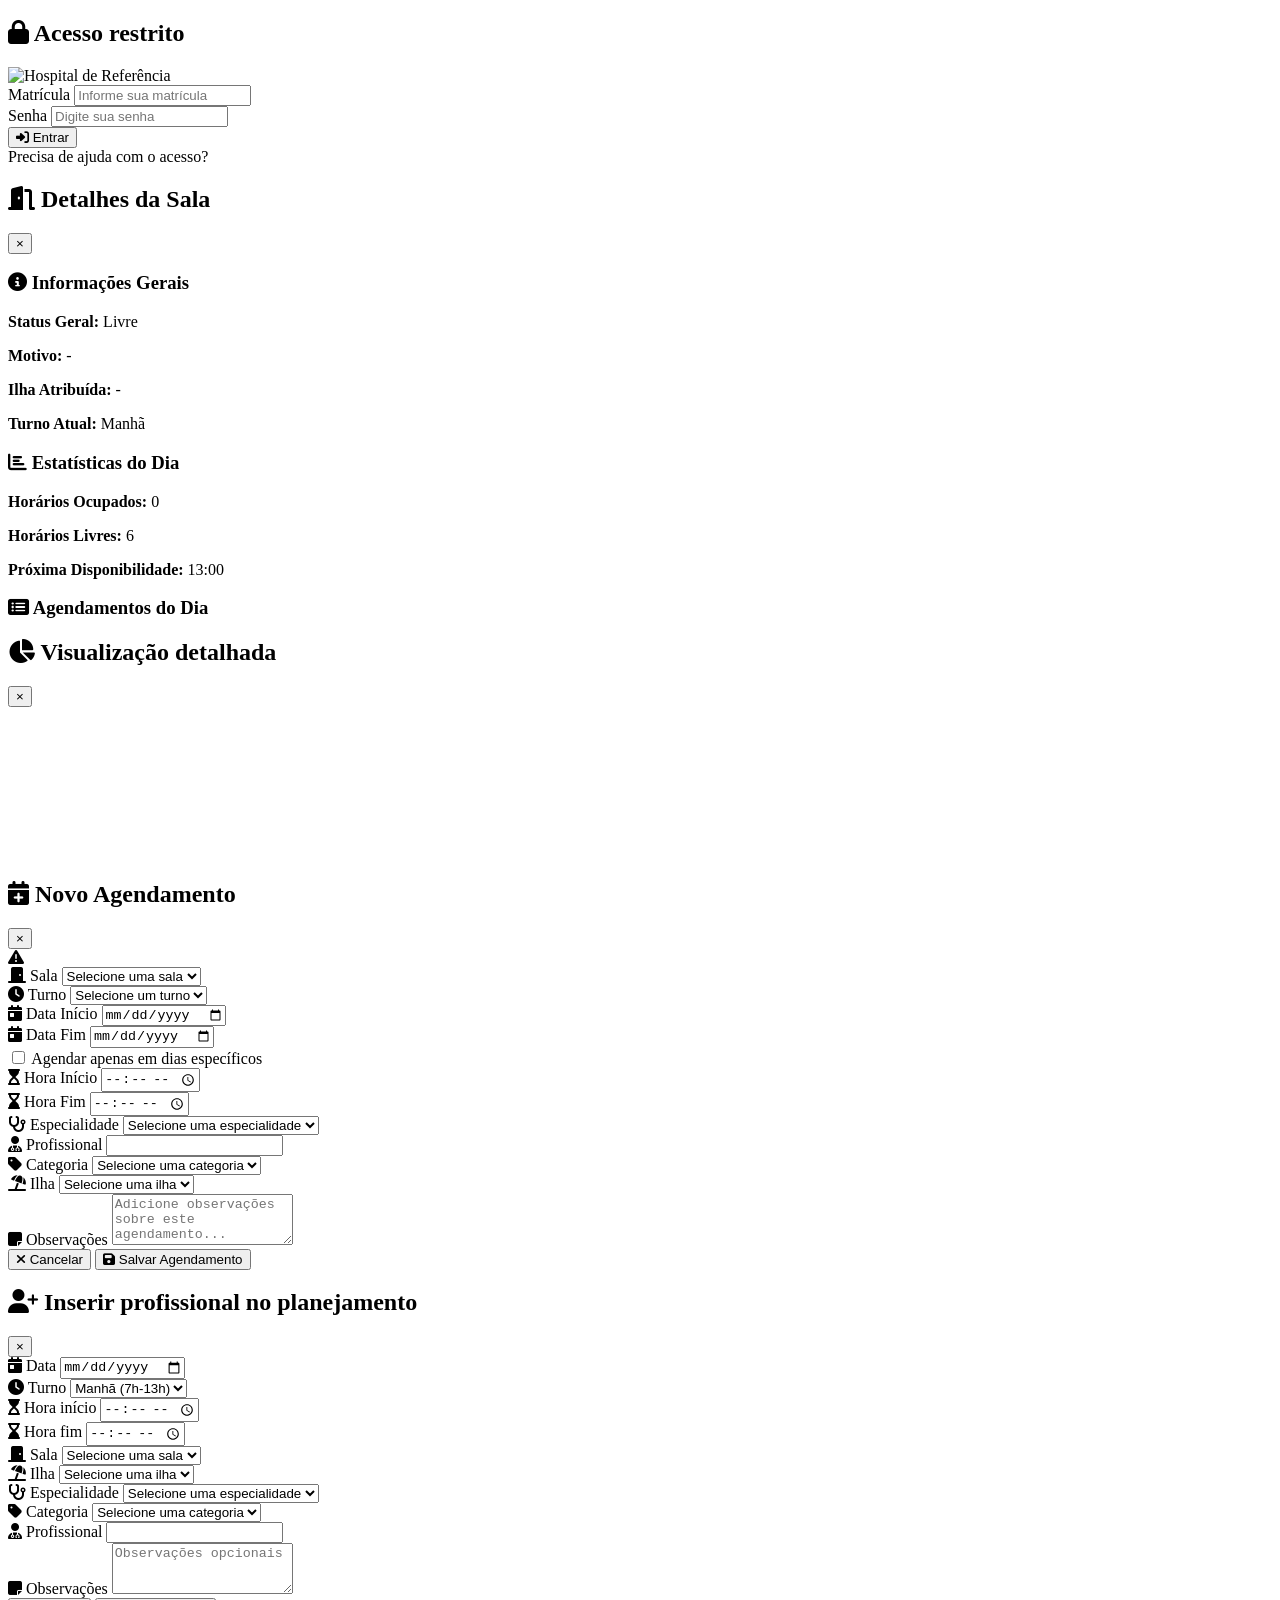
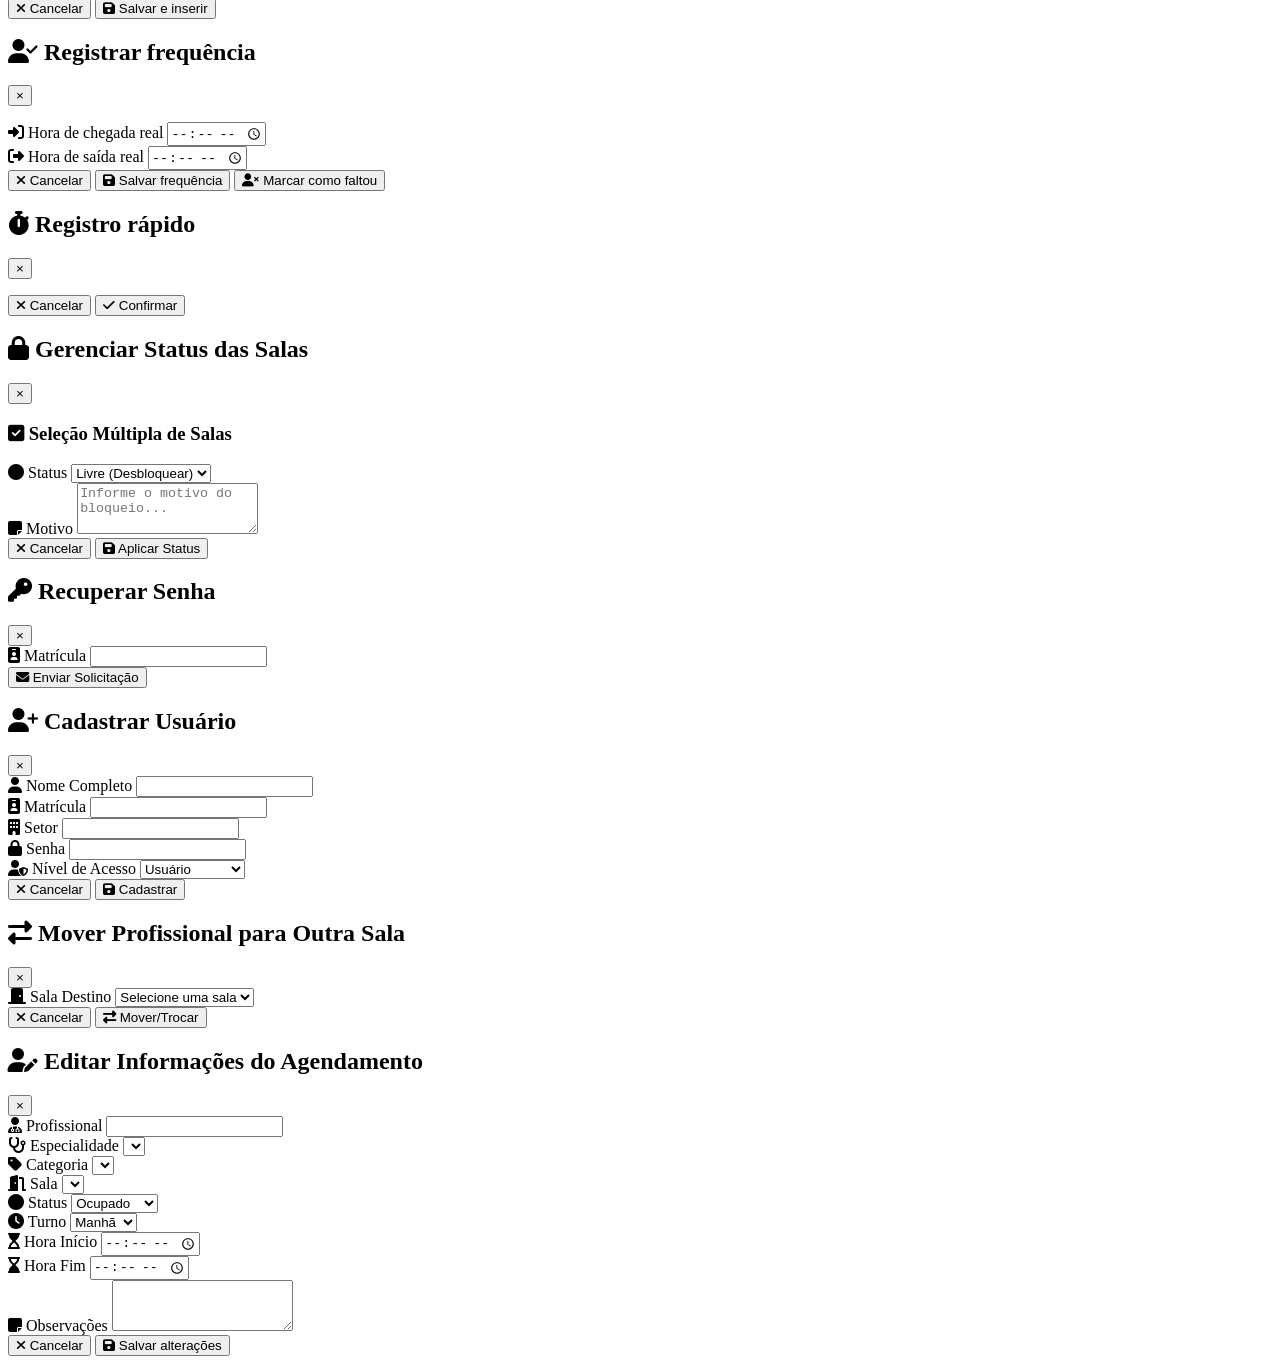
==== commit 81e7f22c: "Adicionar registro rápido de frequência no planejamento" ====
--- a/Index.html
+++ b/Index.html
@@ -14,7 +14,7 @@
         <div class="login-form">
             <h2><i class="fas fa-lock"></i> Acesso restrito</h2>
             <div class="login-brand">
-                <img src="https://i.ibb.co/MyXRqfmd/logo-gama-claro.png" alt="Hospital de Referência">
+                <img src="https://i.ibb.co/JWpmT4ys/logo-gama-claro.png" alt="Hospital de Referência">
             </div>
             <div class="login-divider"></div>
             <div class="alert alert-error" id="login-alert" style="display: none;">
@@ -43,7 +43,7 @@
         <header>
             <div class="header-left">
                 <div class="logo">
-                    <img src="https://i.ibb.co/MyXRqfmd/logo-gama-claro.png" alt="Logo Gama" class="logo-img" id="app-logo" data-dark-src="https://i.ibb.co/MyXRqfmd/logo-gama-claro.png" data-light-src="https://i.ibb.co/nMyZqyn3/logo-gama-escuro.png">
+                    <img src="https://i.ibb.co/JWpmT4ys/logo-gama-claro.png" alt="Logo Gama" class="logo-img" id="app-logo" data-dark-src="https://i.ibb.co/JWpmT4ys/logo-gama-claro.png" data-light-src="https://i.ibb.co/nMyZqyn3/logo-gama-escuro.png">
                 </div>
                 <div class="header-nav">
                     <button class="nav-toggle" id="nav-toggle" type="button" aria-expanded="false" aria-controls="main-nav">
@@ -272,7 +272,7 @@
                             <table class="planejamento-table">
                                 <thead>
                                 <tr>
-                                    <th class="planejamento-col-check">OK</th>
+                                    <th class="planejamento-col-check">IN / OUT</th>
                                     <th>Profissional</th>
                                     <th>Especialidade</th>
                                     <th>Turno</th>
@@ -1762,6 +1762,34 @@
         </div>
     </div>
 
+    <div class="modal" id="planejamento-registro-rapido-modal">
+        <div class="modal-content modal-compact">
+            <div class="modal-header">
+                <h2><i class="fas fa-stopwatch"></i> Registro rápido</h2>
+                <button class="close-modal" data-skip-busy="true">&times;</button>
+            </div>
+            <div class="modal-body">
+                <div class="alert alert-error" id="planejamento-registro-rapido-alert" style="display: none;">
+                    <i class="fas fa-exclamation-triangle"></i> <span id="planejamento-registro-rapido-message"></span>
+                </div>
+                <div class="planejamento-registro-rapido-info">
+                    <p class="planejamento-registro-rapido-profissional" id="planejamento-registro-rapido-profissional"></p>
+                    <p class="planejamento-registro-rapido-resumo" id="planejamento-registro-rapido-resumo"></p>
+                    <p class="planejamento-registro-rapido-status" id="planejamento-registro-rapido-status"></p>
+                    <p class="planejamento-registro-rapido-horario" id="planejamento-registro-rapido-horario"></p>
+                </div>
+                <div class="planejamento-registro-rapido-acoes">
+                    <button type="button" class="btn btn-secondary" id="planejamento-registro-rapido-cancelar">
+                        <i class="fas fa-times"></i> Cancelar
+                    </button>
+                    <button type="button" class="btn btn-success" id="planejamento-registro-rapido-confirmar">
+                        <i class="fas fa-check"></i> Confirmar
+                    </button>
+                </div>
+            </div>
+        </div>
+    </div>
+
     <!-- Modal de Bloqueio -->
     <div class="modal" id="bloqueio-modal">
         <div class="modal-content">
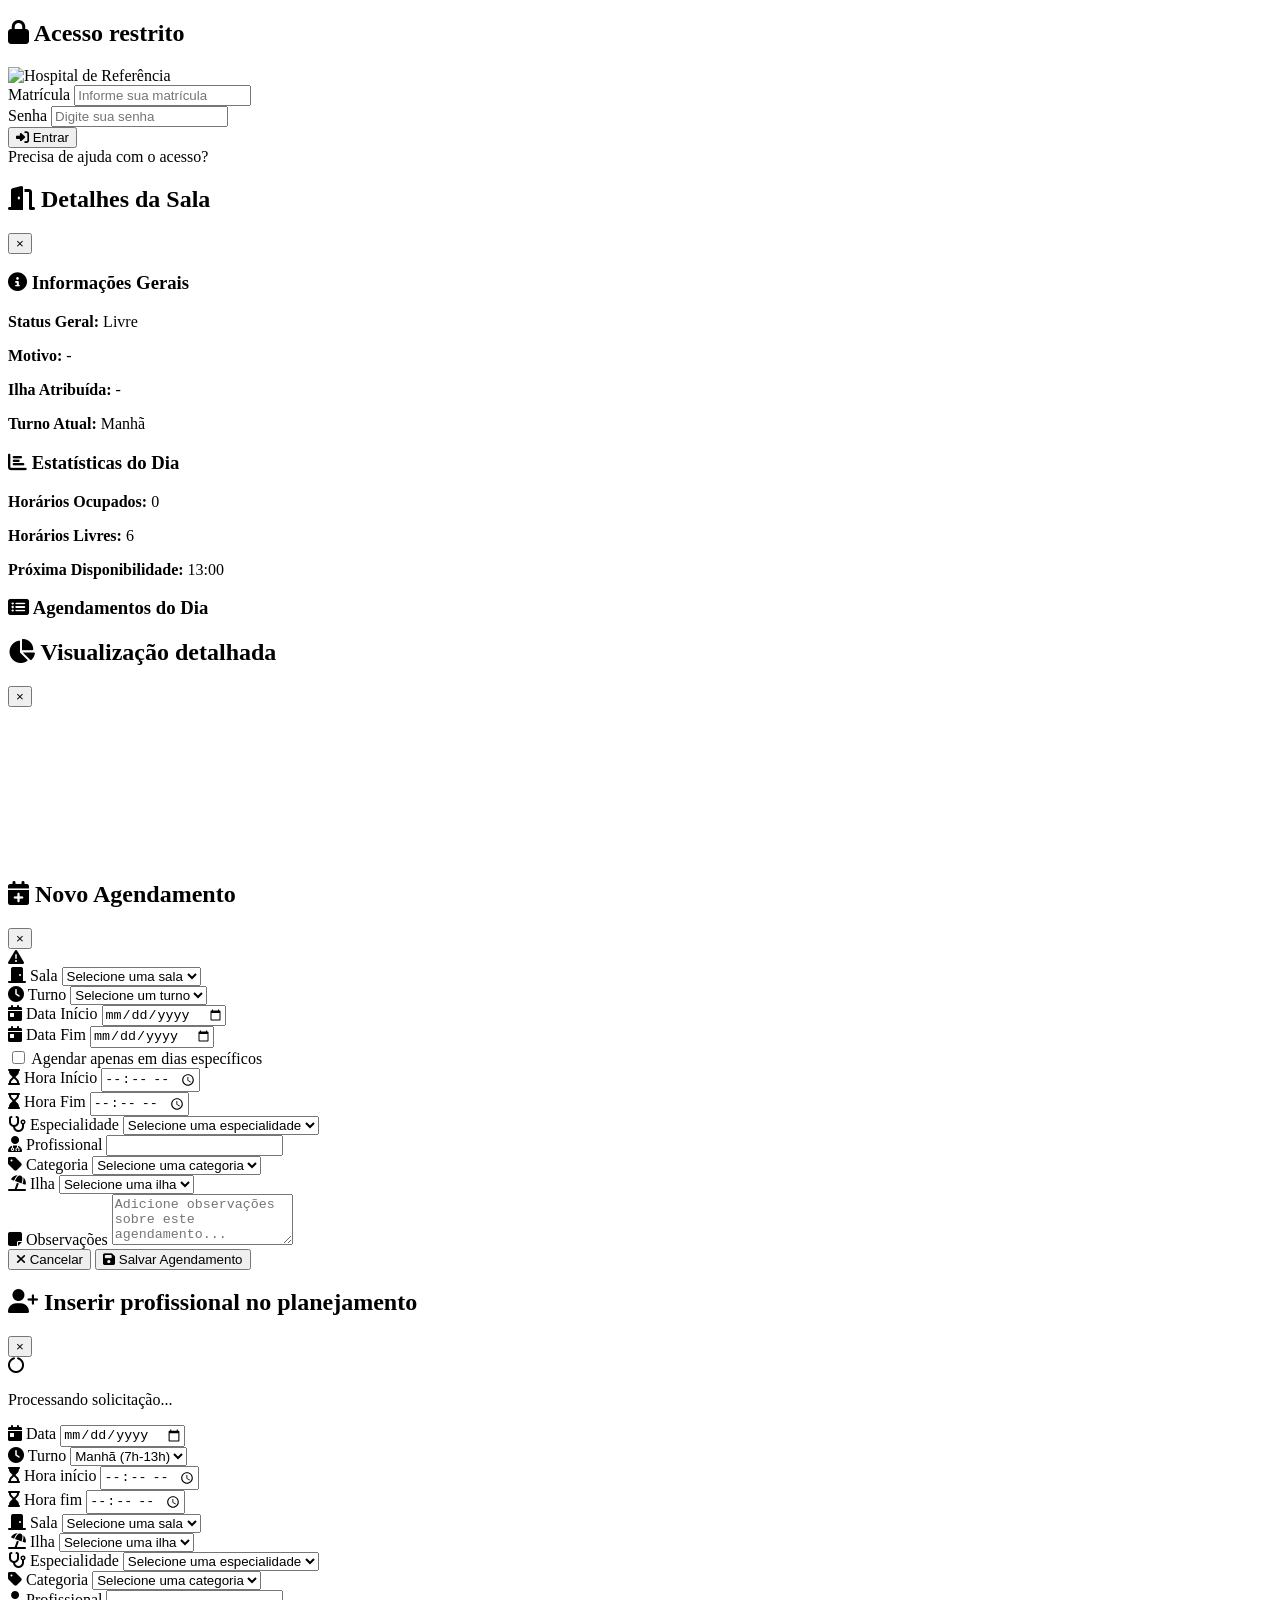
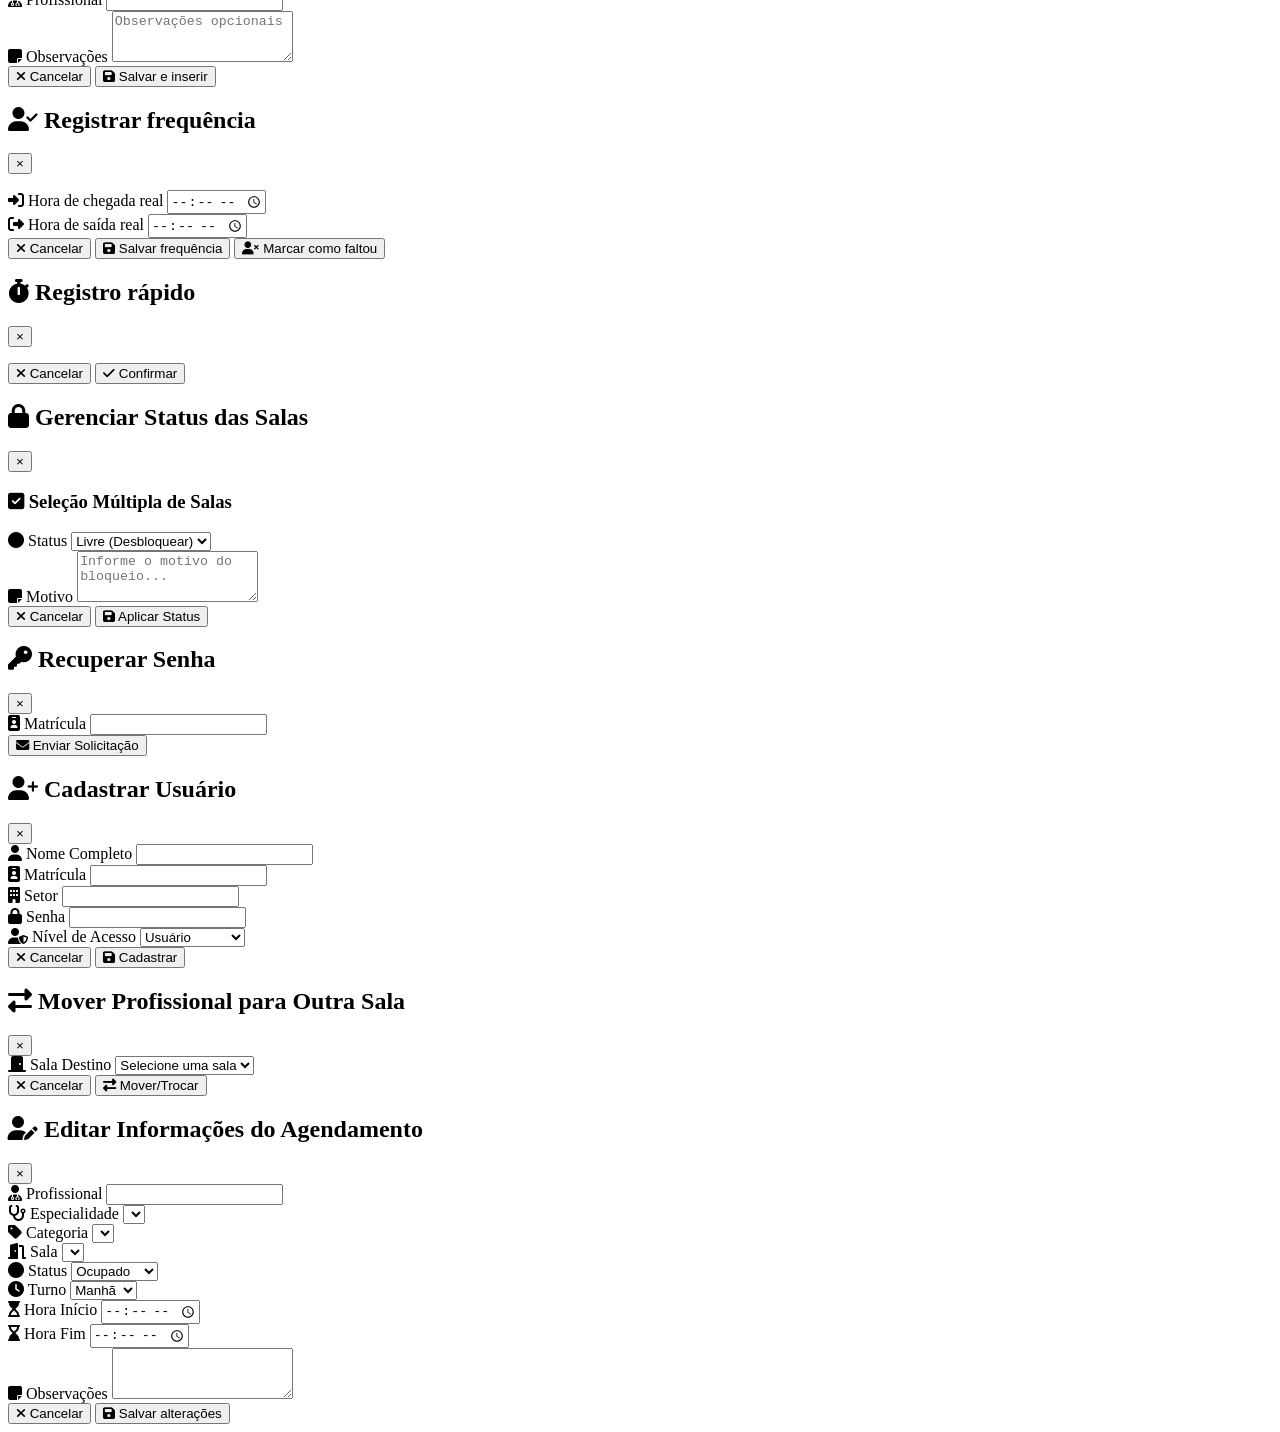
==== commit 99380c2a: "Adicionar feedback de carregamento ao inserir profissional" ====
--- a/Index.html
+++ b/Index.html
@@ -1652,6 +1652,12 @@
                 <button class="close-modal" data-skip-busy="true">&times;</button>
             </div>
             <div class="modal-body">
+                <div class="modal-loading-overlay" id="planejamento-inserir-loading">
+                    <div class="modal-loading-content">
+                        <i class="fas fa-circle-notch"></i>
+                        <p id="planejamento-inserir-loading-text">Processando solicitação...</p>
+                    </div>
+                </div>
                 <div class="alert alert-error" id="planejamento-inserir-alert" style="display: none;">
                     <i class="fas fa-exclamation-triangle"></i> <span id="planejamento-inserir-message"></span>
                 </div>
